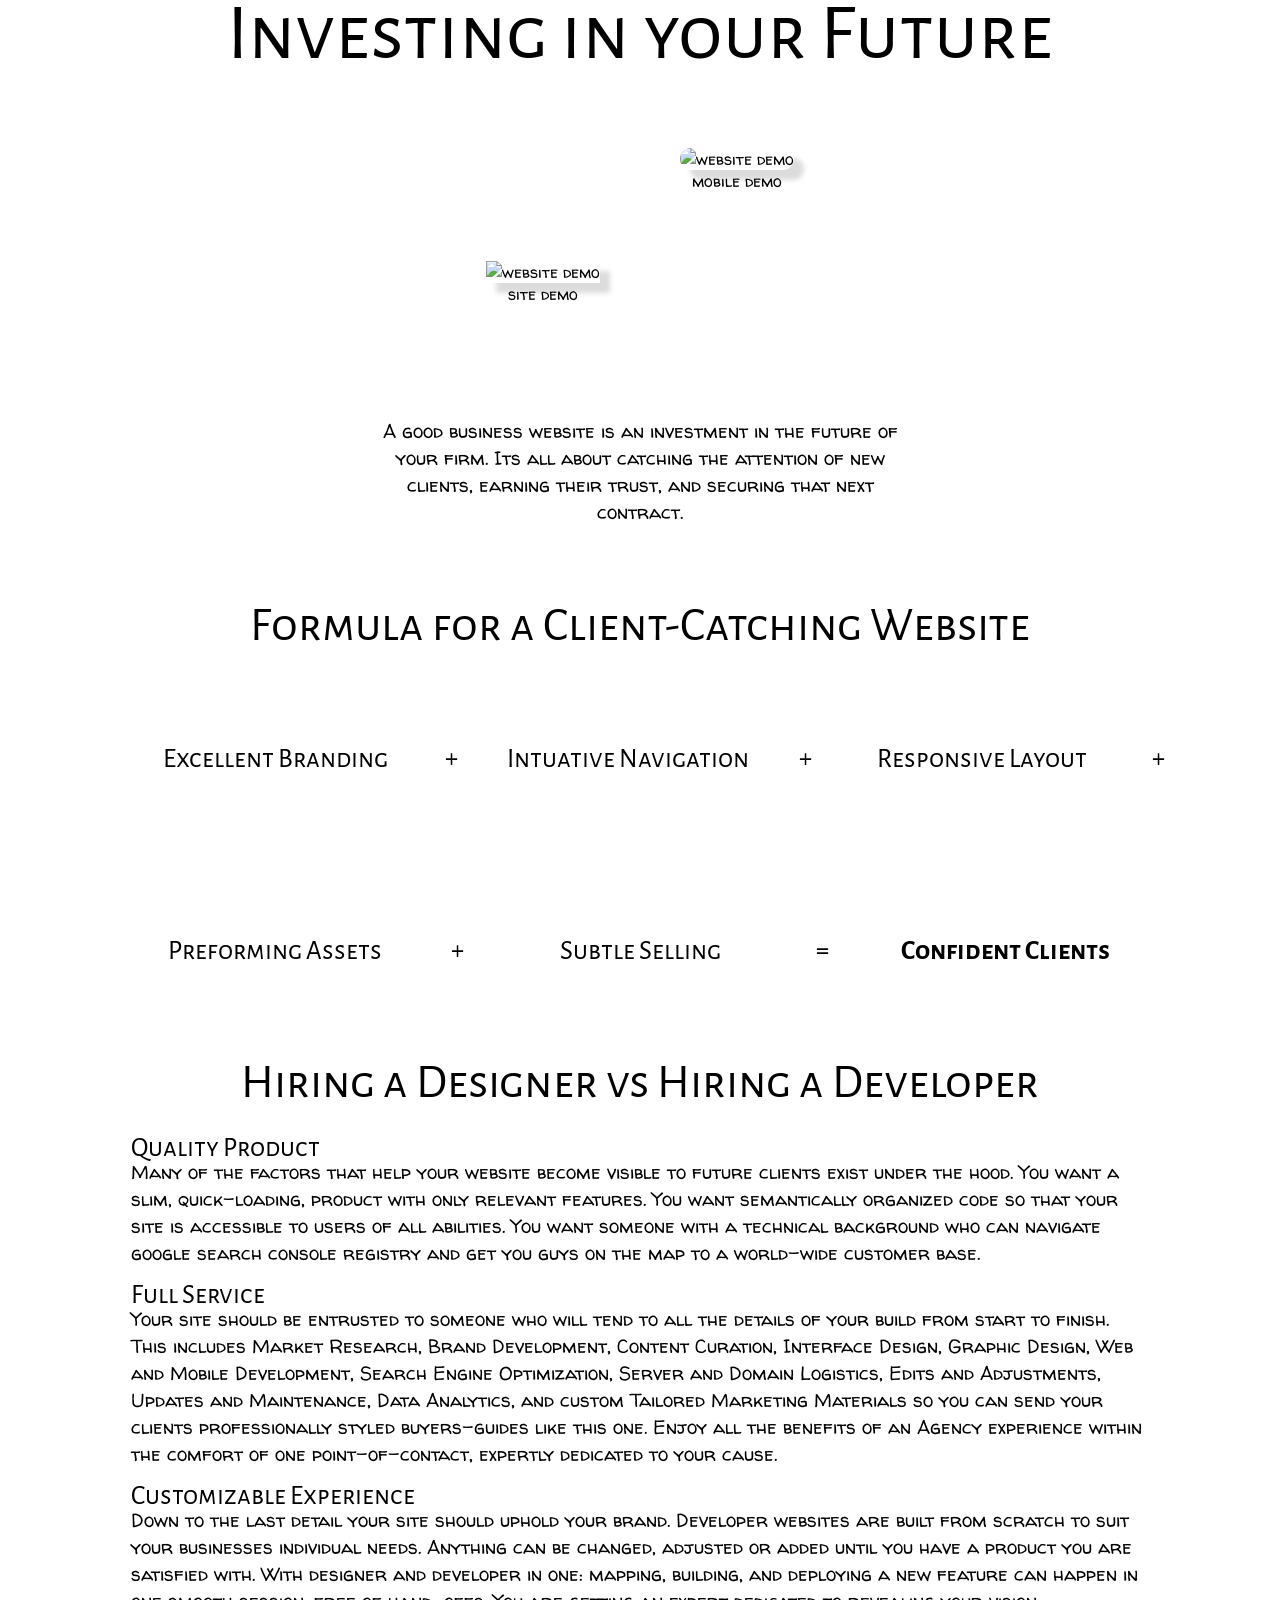
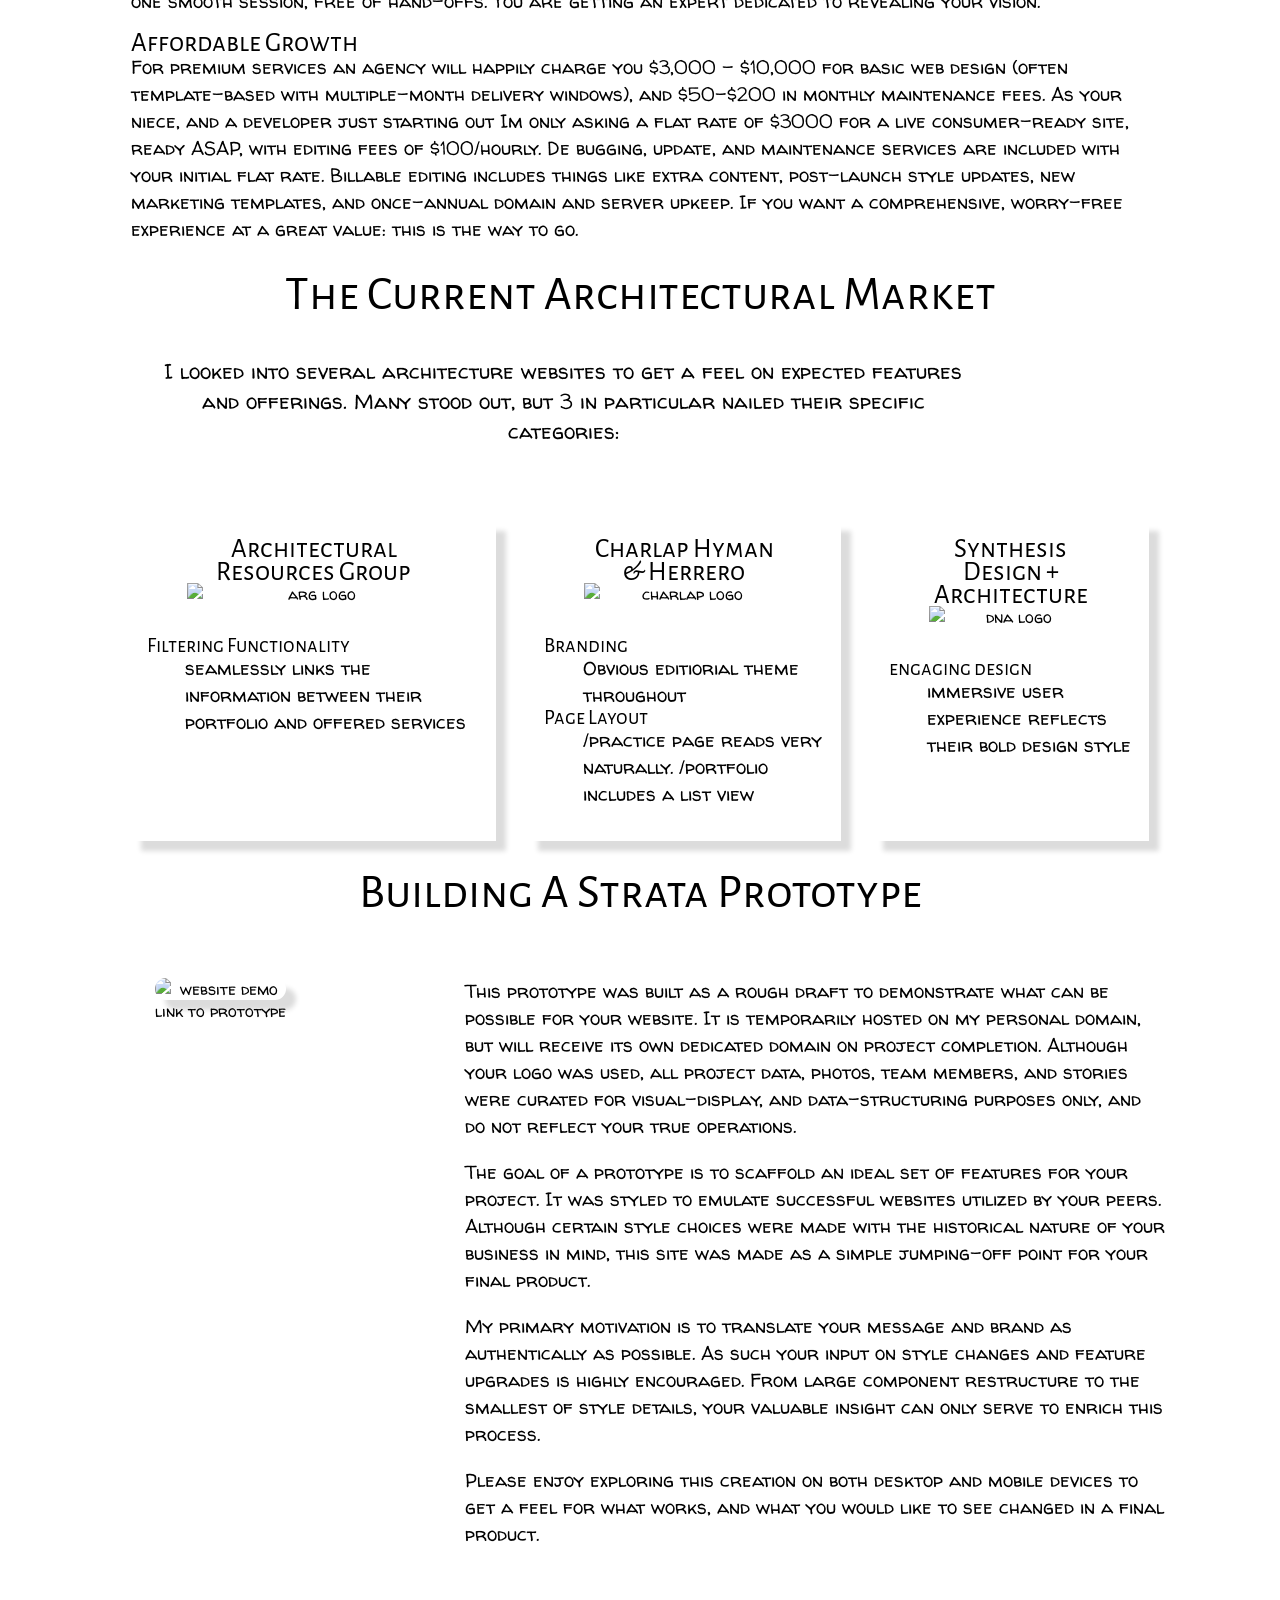
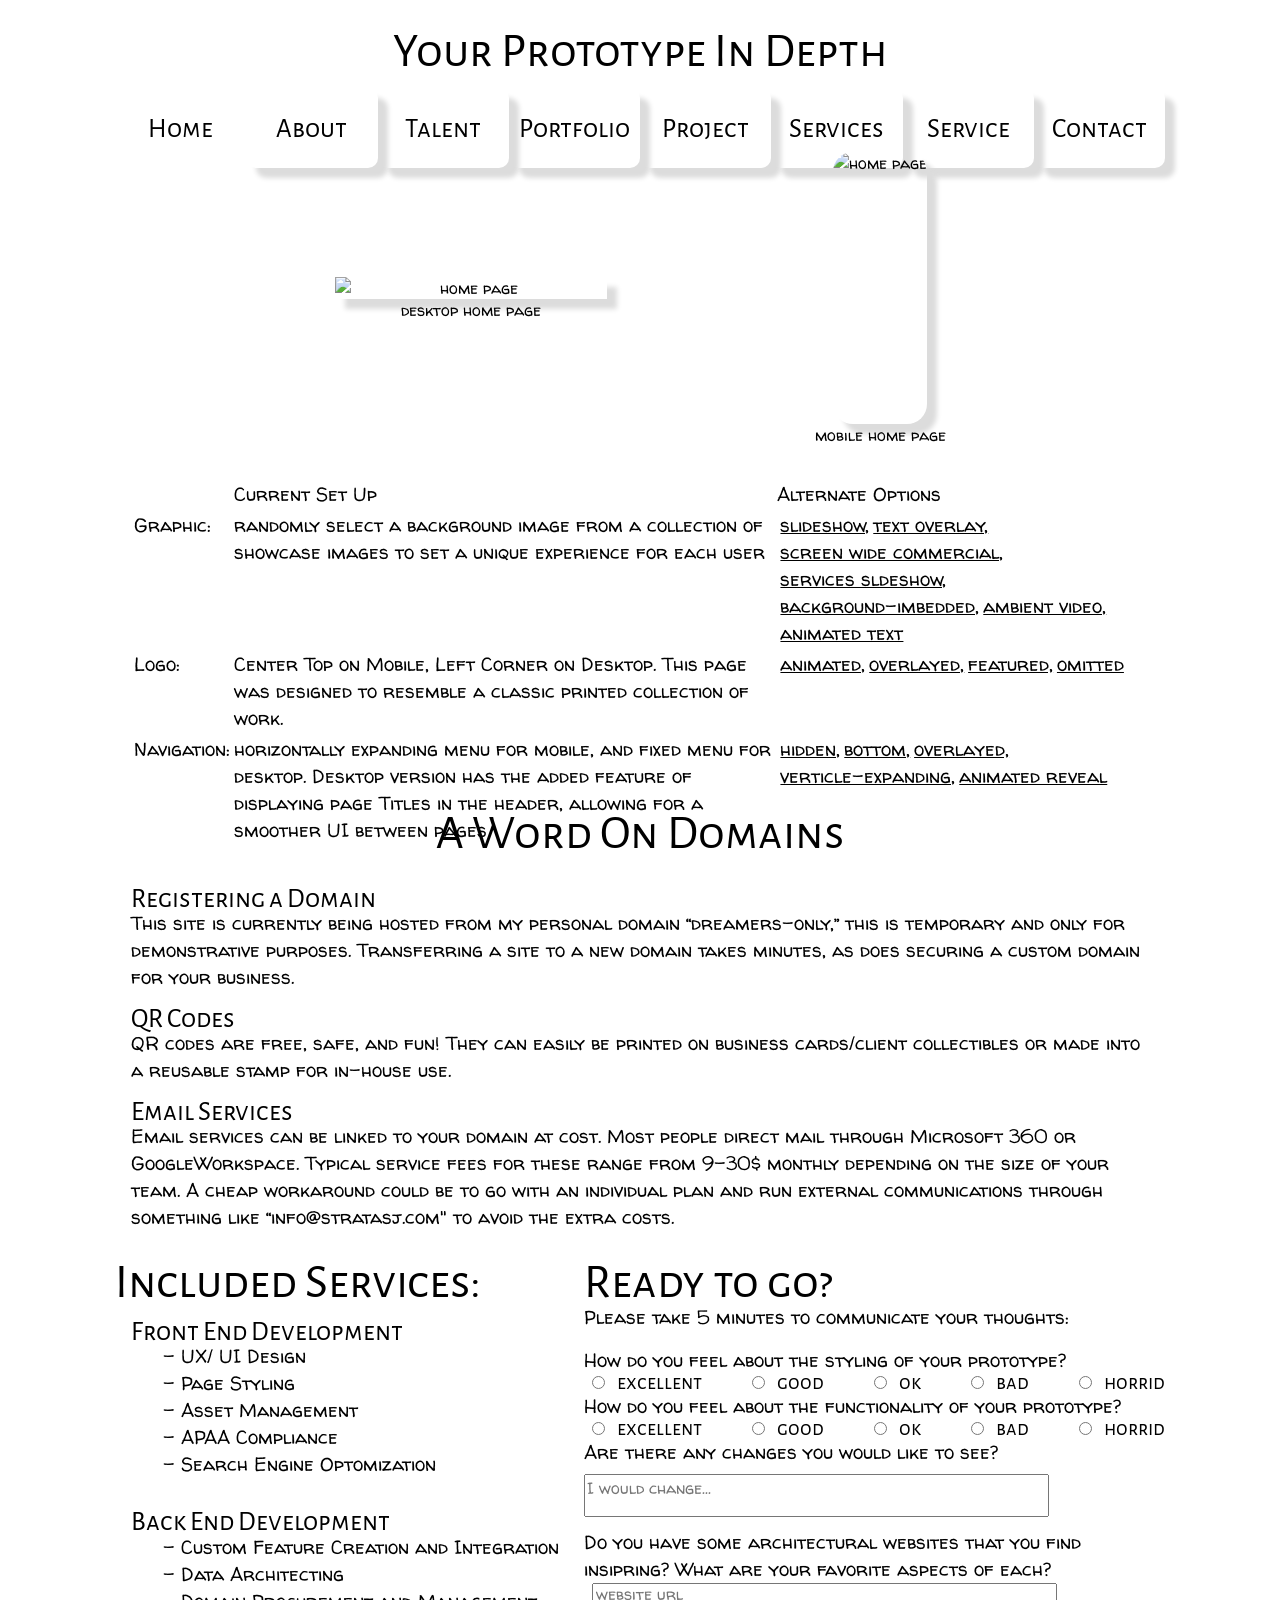
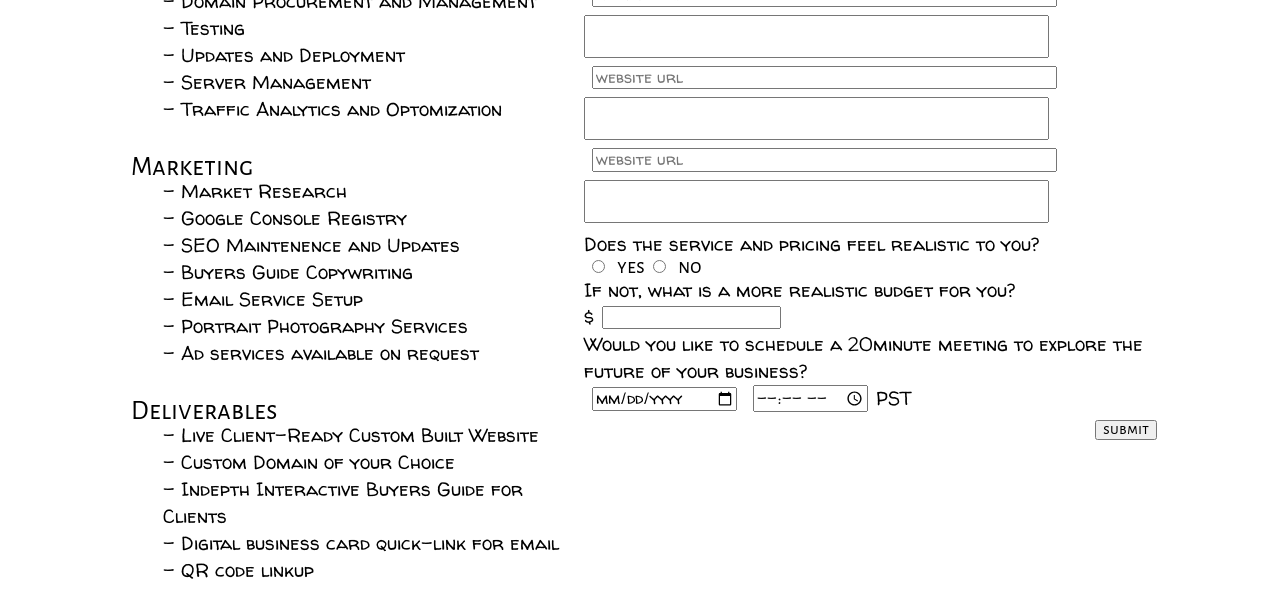
==== index.html @ 2813c0c7 "change email.html to index.html" ====
<!DOCTYPE html>
<html lang="en">
<head>
    <meta charset="UTF-8">
    <meta name="viewport" content="width=device-width, initial-scale=1.0">
    <title>Document</title>
    <link rel="preconnect" href="https://fonts.googleapis.com">
    <link rel="preconnect" href="https://fonts.gstatic.com" crossorigin>
    <link href="https://fonts.googleapis.com/css2?family=Alegreya+Sans+SC&family=Walter+Turncoat&display=swap" rel="stylesheet">
    <link rel="stylesheet" href="style.css">
    <script
        type="text/javascript"
        src="https://cdn.jsdelivr.net/npm/@emailjs/browser@4/dist/email.min.js">
    </script>
    <script src="./script.js" defer></script>
</head>
<body>
    <article class="center">
        <h1>Investing in your Future</h1>
        <div class="banner center">
            <div class="side">
                <a target="_blank" id="desk-demo" href="https://dreamers-only.com/">
                    <figure>
                        <img class="demo shadow center" src="https://imagehostclub.s3.us-west-1.amazonaws.com/demo.gif" alt="website demo">
                        <figcaption>site demo</figcaption>
                    </figure>
                </a>
                <a target="_blank" id="mobile-demo" href="https://dreamers-only.com">
                    <figure>
                        <img class="shadow center mobile" src="https://imagehostclub.s3.us-west-1.amazonaws.com/mobile_demo.gif" alt="website demo">
                        <figcaption>mobile demo</figcaption>
                    </figure>
                </a>
            </div>
            <p>A good business website is an investment in the future of your firm. Its all about catching the attention of new clients, earning their trust, and securing that next contract.</p>
        </div>
    </article>
    <article class="center">
        <h2>Formula for a Client-Catching Website</h2>
        <div class="formula">
            <figure id="branding" onmouseenter="reveal('branding')" class="center variable" onmouseleave="hide('branding')">
                <h3 >Excellent Branding</h3>
                <p class="reveal">
                    Details matter! Successful websites tell people who you are, and what you can do for them with efficiency and style.
                </p>
            </figure>
            <h3>+</h3>
            <figure id="navigation" onmouseenter="reveal('navigation')" class="center variable" onmouseleave="hide('navigation')">
                <h3 >Intuative Navigation</h3>
                <p class="reveal">
                    Great pages mean nothing if they are hard to find. Website navigation should be easy to find, easy to use, and easy on the eyes.            
                </p>
            </figure>
            <h3>+</h3>
            <figure id="layout" onmouseenter="reveal('layout')" class="center variable" onmouseleave="hide('layout')">
                <h3 >Responsive Layout</h3>
                <p class="reveal">
                    Your website should look great from a variety of access points so that you can reach a wider variety of clients.
                </p>
            </figure>
            <h3>+</h3>
            <figure id="performance" onmouseenter="reveal('performance')" class="center variable" onmouseleave="hide('performance')">
                <h3 >Preforming Assets</h3>
                <p class="reveal">
                    A smooth user experience requires pages that load quickly, leading to a dependable impression of your business.
                </p>
            </figure>
            <h3>+</h3>
            <figure id="action" onmouseenter="reveal('action')" class="center variable" onmouseleave="hide('action')">
                <h3 >Subtle Selling</h3>
                <p class="reveal">
                    Make the user comfortable while inching them toward checkout. Everything should lead back to what you are selling, with the path to sale crystal clear.
                </p>
            </figure>
            <h3>=</h3>
            <figure id="trust" onmouseenter="reveal('trust')" class="center variable" onmouseleave="hide('trust')">
                <h3><strong>Confident Clients</strong></h3>
                <p class="reveal">
                    When you have thier trust, you have their sale. A strong, memorable site will put you ahead of the competition every time.
                </p>
            </figure>
        </div>
    </article>
    <article class="center">
        <h2>Hiring a Designer vs Hiring a Developer</h2>
        <div>
            <section>
                <h3 class="title">Quality Product</h3>
                <p> Many of the factors that help your website become visible to future clients exist under the hood. You want a slim, quick-loading, product with only relevant features. You want semantically organized code so that your site is accessible to users of all abilities. You want someone with a technical background who can navigate google search console registry and get you guys on the map to a world-wide customer base.</p>
            </section>
            <section>
                <h3>Full Service</h3>
                <p>Your site should be entrusted to someone who will tend to all the details of your build from start to finish. This includes Market Research, Brand Development, Content Curation, Interface Design, Graphic Design, Web and Mobile Development, Search Engine Optimization, Server and Domain Logistics, Edits and Adjustments, Updates and Maintenance, Data Analytics, and custom Tailored Marketing Materials so you can send your clients professionally styled buyers-guides like this one. Enjoy all the benefits of an Agency experience within the comfort of one point-of-contact, expertly dedicated to your cause. </p>
            </section>
            <section>
                <h3>Customizable Experience</h3>
                <p>Down to the last detail your site should uphold your brand. Developer websites are built from scratch to suit your businesses individual needs. Anything can be changed, adjusted or added until you have a product you are satisfied with. With designer and developer in one: mapping, building, and deploying a new feature can happen in one smooth session, free of hand-offs. You are getting an expert dedicated to revealing your vision.</p>
            </section>
            <section>
                <h3>Affordable Growth</h3>
                <p>For premium services an agency will happily charge you $3,000 - $10,000 for basic web design (often template-based with multiple-month delivery windows), and $50-$200 in monthly maintenance fees. As your niece, and a developer just starting out Im only asking a flat rate of $3000 for a live consumer-ready site, ready ASAP, with editing fees of $100/hourly. De bugging, update, and maintenance services are included with your initial flat rate. Billable editing includes things like extra content, post-launch style updates, new marketing templates, and once-annual domain and server upkeep. If you want a comprehensive, worry-free experience at a great value: this is the way to go.</p>
            </section>
        </div>
    </article>
    <article class="center">
        <h2>The Current Architectural Market</h2>
        <p class="slogan">I looked into several architecture websites to get a feel on expected features and offerings. Many stood out, but 3 in particular nailed their specific categories:</p>
        <div class="external">
            <a target="_blank" href="https://www.argcreate.com/portfolio/ ">
                <section class="shadow x">
                    <figure>
                        <figcaption>
                            <h3>Architectural Resources Group</h3>
                        </figcaption>
                        <img class="center" src="https://imagehostclub.s3.us-west-1.amazonaws.com/arg_logo.png" alt="arg logo">
                    </figure>
                    <div class="info">
                        <h4>Filtering Functionality</h4>
                        <p>seamlessly links the information between their portfolio and offered services</p>
                    </div>
                </section>
            </a>
            <a target="_blank" href="https://www.ch-herrero.com/practice ">
                <section class="shadow x">
                        <figure>
                            <figcaption><h3>Charlap Hyman & Herrero</h3></figcaption>
                            <img class="center" src="https://imagehostclub.s3.us-west-1.amazonaws.com/charlap_logo.png" alt="charlap logo">
                        </figure>
                    <div class="info">
                        <h4>Branding</h4>
                        <p>Obvious editiorial theme throughout</p>
                        <h4>Page Layout</h4>
                        <p>/practice page reads very naturally. /portfolio includes a list view </p>
                    </div>
                </section>
            </a>
            <a target="_blank" href="https://www.synthesis-dna.com/">
                <section class="shadow x">
                        <figure>
                            <figcaption><h3>Synthesis Design + Architecture</h3></figcaption>
                            <img class="center" src="https://imagehostclub.s3.us-west-1.amazonaws.com/dna_logo.png" alt="dna logo">
                        </figure>
                    <div class="info">
                        <h4>engaging design</h4>
                        <p>immersive user experience reflects their bold design style</p>
                    </div>
                </section>
            </a>
        </div>
    </article>
    <article class="center">
        <h2>Building A Strata Prototype</h2>
        <div class="share">
            <a target="_blank" href="https://dreamers-only.com">
                <figure>
                    <img class="shadow" id="proto" src="https://imagehostclub.s3.us-west-1.amazonaws.com/iphone_demo.png" alt="website demo">
                    <figcaption>link to prototype</figcaption>
                </figure>
            </a>
            <div>
                <p>
                    This prototype was built as a rough draft to demonstrate what can be possible for your website. It is temporarily hosted on my personal domain, but will receive its own dedicated domain on project completion. Although your logo was used, all project data, photos, team members, and stories were curated for visual-display, and data-structuring purposes only, and do not reflect your true operations. 
                </p>
                <p>
                    The goal of a prototype is to scaffold an ideal set of features for your project. It was styled to emulate successful websites utilized by your peers. Although certain style choices were made with the historical nature of your business in mind, this site was made as a simple jumping-off point for your final product.</p>
                <p>
                    My primary motivation is to translate your message and brand as authentically as possible. As such your input on style changes and feature upgrades is highly encouraged. From large component restructure to the smallest of style details, your valuable insight can only serve to enrich this process. </p>
                <p>
                    Please enjoy exploring this creation on both desktop and mobile devices to get a feel for what works, and what you would like to see changed in a final product.
                </p>
            </div>
        </div>
    </article>
    <article class="center">
        <h2>Your Prototype In Depth</h2>
        <div class="peers">
            <div id="title-home" class="titles" onclick="switchTo('home')">
                <h3>Home</h3>
            </div>
            <div id="title-about" class="titles shadow" onclick="switchTo('about')">
                <h3>About</h3>
            </div>
            <div id="title-talent" class="titles shadow" onclick="switchTo('talent')">
                <h3>Talent</h3>
            </div>
            <div id="title-portfolio" class="titles shadow" onclick="switchTo('portfolio')">
                <h3>Portfolio</h3>
            </div>
            <div id="title-project" class="titles shadow" onclick="switchTo('project')">
                <h3>Project</h3>
            </div>
            <div id="title-services" class="titles shadow" onclick="switchTo('services')">
                <h3>Services</h3>
            </div>
            <div id="title-service" class="titles shadow" onclick="switchTo('service')">
                <h3>Service</h3>
            </div>
            <div id="title-contact" class="titles shadow" onclick="switchTo('contact')">
                <h3>Contact</h3>
            </div>
       </div>
        <div class="display">
            <section id="home">
                <div class="feature">
                    <a target="_blank" href="https://dreamers-only.com/">
                        <figure>
                            <img class="desk shadow" src="https://imagehostclub.s3.us-west-1.amazonaws.com/home.png" alt="home page">
                            <figcaption>desktop home page</figcaption>
                        </figure>
                    </a>
                    <a class="clear" target="_blank" href="https://dreamers-only.com/">
                        <figure>
                            <img class="mobile shadow" src="https://imagehostclub.s3.us-west-1.amazonaws.com/mobile_home.png" alt="home page">
                            <figcaption>mobile home page</figcaption>
                        </figure>
                    </a>
                </div>
                <table class="clear">
                    <thead>
                        <td></td>
                        <td>Current Set Up</td>
                        <td>Alternate Options</td>
                    </thead>
                    <tr>
                        <td>Graphic:</td>
                        <td>randomly select a background image from a collection of showcase images to set a unique experience for each user</td>
                        <td class="options">                            
                            <a target="_blank" href="https://fe-arch.com/"><p>slideshow,</p></a>
                            <a target="_blank" href="https://www.montanumo.com/"><p>text overlay,</p></a>
                            <a target="_blank" href="https://www.morphosis.com/"><p>screen wide commercial,</p></a>
                            <a target="_blank" href="https://www.rios.com/"><p>services sldeshow,</p></a>
                            <a target="_blank" href="https://yazdanistudio.com/"><p>background-imbedded, </p></a>
                            <a target="_blank" href="https://www.assembledge.com/"><p>ambient video,</p></a>
                            <a target="_blank" href="http://www.scalescape.com/"><p>animated text</p></a></td>
                    </tr>
                    <tr>
                        <td>Logo:</td>
                        <td>Center Top on Mobile, Left Corner on Desktop. This page was designed to resemble a classic printed collection of work.</td>
                        <td class="options">
                            <a target="_blank" href="https://www.synthesis-dna.com/"><p>animated,</p></a>
                            <a target="_blank" href="https://www.standardarchitecture.com/#homepage-slideshow"><p>overlayed,</p></a>
                            <a target="_blank" href="https://coarchitects.com/"><p>featured,</p></a>
                            <a target="_blank" href="https://kevindalyarchitects.com/"><p>omitted</p></a>
                        </td>
                    </tr>
                    <tr>
                        <td>Navigation:</td>
                        <td>horizontally expanding menu for mobile, and fixed menu for desktop. Desktop version has the added feature of displaying page Titles in the header, allowing for a smoother UI between pages </td>
                        <td class="options">
                            <a target="_blank" href="https://www.morphosis.com/">hidden,</a>
                            <a target="_blank" href="https://kevindalyarchitects.com/">bottom,</a>
                            <a target="_blank" href="https://coarchitects.com/">overlayed,</a>
                            <a target="_blank" href="https://www.rios.com/">verticle-expanding,</a>
                            <a target="_blank" href="https://www.kovac.studio/">animated reveal</a>
                        </td>
                    </tr>
                </table>
                <div class="phone">
                    <h4>Current Graphic:</h4>
                    <p>randomly select a background image from a collection of showcase images to set a unique experience for each user</p>
                    <h4>Graphic Options</h4>
                    <div class="options">
                        <a target="_blank" href="https://fe-arch.com/"><p>slideshow,</p></a>
                        <a target="_blank" href="https://www.montanumo.com/"><p>text overlay,</p></a>
                        <a target="_blank" href="https://www.morphosis.com/"><p>screen wide commercial,</p></a>
                        <a target="_blank" href="https://www.rios.com/"><p>services sldeshow,</p></a>
                        <a target="_blank" href="https://yazdanistudio.com/"><p>background-imbedded, </p></a>
                        <a target="_blank" href="https://www.assembledge.com/"><p>ambient video,</p></a>
                        <a target="_blank" href="http://www.scalescape.com/"><p>animated text</p></a></td>
                    </div>
                    </p>
                    <h4>Current Logo:</h4>
                    <p>Center Top on Mobile, Left Corner on Desktop. This page was designed to resemble a classic printed collection of work.</p>
                    <h4>Logo Options:</h4>
                    <div class="options">
                        <a target="_blank" href="https://www.synthesis-dna.com/"><p>animated,</p></a>
                        <a target="_blank" href="https://www.standardarchitecture.com/#homepage-slideshow"><p>overlayed,</p></a>
                        <a target="_blank" href="https://coarchitects.com/"><p>featured,</p></a>
                        <a target="_blank" href="https://kevindalyarchitects.com/"><p>omitted</p></a>
                    </div>
                    <h4>Current Navigation:</h4>
                    <p>horizontally expanding menu for mobile, and fixed menu for desktop. Desktop version has the added feature of displaying page Titles in the header, allowing for a smoother UI between pages </p>
                    <h4>Navagation Options:</h4>
                    <div class="options">
                        <a target="_blank" href="https://www.morphosis.com/">hidden,</a>
                        <a target="_blank" href="https://kevindalyarchitects.com/">bottom,</a>
                        <a target="_blank" href="https://coarchitects.com/">overlayed,</a>
                        <a target="_blank" href="https://www.rios.com/">verticle-expanding,</a>
                        <a target="_blank" href="https://www.kovac.studio/">animated reveal</a>
                    </div>
                </div>
            </section>
            <section id="about" class="reveal">
                <div class="feature">
                    <a target="_blank" href="https://dreamers-only.com/about">
                        <figure>
                            <img class="desk shadow" src="https://imagehostclub.s3.us-west-1.amazonaws.com/about.png" alt="about page">
                            <figcaption>desktop about page</figcaption>
                        </figure>
                    </a>
                    <a class="clear" target="_blank" href="https://dreamers-only.com/about">
                        <figure>
                            <img class="mobile shadow" src="https://imagehostclub.s3.us-west-1.amazonaws.com/mobile_about.png" alt="about page">
                            <figcaption>mobile about page</figcaption>
                        </figure>
                    </a>
                </div>
                <table class="clear">
                    <thead>
                        <td></td>
                        <td>Current Set Up</td>
                        <td>Alternate Options</td>
                    </thead>
                    <tr>
                        <td>Layout:</td>
                        <td>desktop features editorial style articles with pictures, mobile features a selection of topics for display</td>
                        <td class="options">                            
                            <a target="_blank" href="https://www.woodsdangaran.com/about">press section,</a>
                            <a target="_blank" href="https://kevindalyarchitects.com/about/">newsletter sign-up,</a>
                            <a target="_blank" href="https://coarchitects.com/practice/co-dna/">expanding features,</a>
                            <a target="_blank" href="https://www.rios.com/about/">values section,</a>
                            <a target="_blank" href="https://coarchitects.com/practice/co-dna/">design principles-graphic grid view,</a>
                            <a target="_blank" href="https://www.kovac.studio/studio/">add a commercial,</a>
                            <a target="_blank" href="https://www.steinberghart.com/design/approach/">approach section,</a>
                            <a target="_blank" href="https://www.standardarchitecture.com/about#intro">awards section,</a>
                            <a target="_blank" href="https://www.assembledge.com/careers/">careers page</a>
                        </td>
                    </tr>
                    <tr>
                        <td>Team Directory:</td>
                        <td>a simple list of team member “previews” that link to their individual pages</td>
                        <td class="options">
                            <a target="_blank" href="https://kevindalyarchitects.com/about/">stylized pictures,</a>
                            <a target="_blank" href="https://www.standardarchitecture.com/about#intro">text only,</a>
                            <a target="_blank" href="https://davidhertzfaia.com/about">rounded buttons</a>
                        </td>
                    </tr>
                    <tr>
                        <td>Services:</td>
                        <td>simple list linking to individual services</td>
                        <td class="options">
                            <a target="_blank" href="https://www.standardarchitecture.com/about#intro">prominently featured</a>
                        </td>
                    </tr>
                </table>
                <div class="phone">
                    <h4>Current Layout:</h4>
                    <p>desktop features editorial style articles with pictures, mobile features a selection of topics for display</p>
                    <h4>Layout Options:</h4>
                    <div class="options">                            
                        <a target="_blank" href="https://www.woodsdangaran.com/about">press section,</a>
                        <a target="_blank" href="https://kevindalyarchitects.com/about/">newsletter sign-up,</a>
                        <a target="_blank" href="https://coarchitects.com/practice/co-dna/">expanding features,</a>
                        <a target="_blank" href="https://www.rios.com/about/">values section,</a>
                        <a target="_blank" href="https://coarchitects.com/practice/co-dna/">design principles-graphic grid view,</a>
                        <a target="_blank" href="https://www.kovac.studio/studio/">add a commercial,</a>
                        <a target="_blank" href="https://www.steinberghart.com/design/approach/">approach section,</a>
                        <a target="_blank" href="https://www.standardarchitecture.com/about#intro">awards section,</a>
                        <a target="_blank" href="https://www.assembledge.com/careers/">careers page</a>
                    </div>
                    <h4>Current Team Directory:</h4>
                    <p>a simple list of team member “previews” that link to their individual pages</p>
                    <h4>Team Directory Options:</h4>
                    <div class="options">
                        <a target="_blank" href="https://kevindalyarchitects.com/about/">stylized pictures,</a>
                        <a target="_blank" href="https://www.standardarchitecture.com/about#intro">text only,</a>
                        <a target="_blank" href="https://davidhertzfaia.com/about">rounded buttons</a>
                    </div>
                    <h4>Current Services:</h4>
                    <p>simple list linking to individual services</p>
                    <h4>Services Options:</h4>
                    <div class="options">
                        <a target="_blank" href="https://www.standardarchitecture.com/about#intro">prominently featured</a>
                    </div>
                </div>
            </section>
            <section id="talent" class="reveal">
                <div class="feature">
                    <a target="_blank" href="https://dreamers-only.com/about/dana_alFarsi">
                        <figure>
                            <img class="desk shadow" src="https://imagehostclub.s3.us-west-1.amazonaws.com/person.png" alt="talent page">
                            <figcaption>desktop talent page</figcaption>
                        </figure>
                    </a>
                    <a class="clear" target="_blank" href="https://dreamers-only.com/about/isaac_ramos">
                        <figure>
                            <img class="mobile shadow" src="https://imagehostclub.s3.us-west-1.amazonaws.com/mobile_person.png" alt="talent page">
                            <figcaption>mobile talent page</figcaption>
                        </figure>
                    </a>
                </div>
                <table class="clear">
                    <thead>
                        <td></td>
                        <td>Current Set Up</td>
                        <td>Alternate Options</td>
                    </thead>
                    <tr>
                        <td>Layout:</td>
                        <td>individual articles including: picture, summary, links, skills, and projects</td>
                        <td class="options">                            
                            <a target="_blank" href="https://www.standardarchitecture.com/about#intro">picture-free articles,</a>
                            <a target="_blank" href="https://www.assembledge.com/people/">pop-up overlay articles,</a>
                            <a target="_blank" href="https://www.tighearchitecture.com/about-us">email hyperlink,</a>
                            <a target="_blank" href="https://a-n-x.com/team/kim/">modular styile profile,</a>
                            <a target="_blank" href="https://www.kovac.studio/practice/people/view/michael-kovac/">personality pictures</a>
                        </td>
                    </tr>
                </table>
                <div class="phone">
                    <h4>Current Layout:</h4>
                    <p>individual articles including: picture, summary, links, skills, and projects</p>
                    <h4>Layout Options:</h4>
                    <div class="options">                            
                        <a target="_blank" href="https://www.standardarchitecture.com/about#intro">picture-free articles,</a>
                        <a target="_blank" href="https://www.assembledge.com/people/">pop-up overlay articles,</a>
                        <a target="_blank" href="https://www.tighearchitecture.com/about-us">email hyperlink,</a>
                        <a target="_blank" href="https://a-n-x.com/team/kim/">modular styile profile,</a>
                        <a target="_blank" href="https://www.kovac.studio/practice/people/view/michael-kovac/">personality pictures</a>
                    </div>
                </div>
            </section>
            <section id="portfolio" class="reveal">
                <div class="feature">
                    <a target="_blank" href="https://dreamers-only.com/">
                        <figure>
                            <img class="desk shadow" src="https://imagehostclub.s3.us-west-1.amazonaws.com/portfolio.png" alt="portfolio page">
                            <figcaption>desktop portfolio page</figcaption>
                        </figure>
                    </a>
                    <a class="clear" target="_blank" href="https://dreamers-only.com/">
                        <figure>
                            <img class="mobile shadow" src="https://imagehostclub.s3.us-west-1.amazonaws.com/mobile_portfolio.png" alt="portfolio page">
                            <figcaption>mobile portfolio page</figcaption>
                        </figure>
                    </a>
                </div>
                <table class="clear">
                    <thead>
                        <td></td>
                        <td>Current Set Up</td>
                        <td>Alternate Options</td>
                    </thead>
                    <tr>
                        <td>Layout:</td>
                        <td>a simple grid with black and white filtered photos and hover activated overlay titles</td>
                        <td class="options">                            
                            <a target="_blank" href="https://davidhertzfaia.com/woolsey-fire-rebuild-malibu">work in progress section,</a>
                            <a target="_blank" href="https://www.tighearchitecture.com/our-work">catagory filter,</a>
                            <a target="_blank" href="https://a-n-x.com/work/">dynamic preview sizes,</a>
                            <a target="_blank" href="https://www.kovac.studio/architecture/">mixed media immersive display,</a>
                            <a target="_blank" href="https://www.assembledge.com/projects/">list view option,</a>
                            <a target="_blank" href="https://www.standardarchitecture.com/work/?category=Homes">cover photo + mid level catagory filter,</a>
                            <a target="_blank" href="https://www.rios.com/work/#filter=.landscape-architecture.all-markets">category summary inclusion,</a>
                            <a target="_blank" href="https://www.steinberghart.com/design/projects/">category tags,</a>
                            <a target="_blank" href="https://coarchitects.com/projects/medical-health-sciences-education/">animated reveal,</a>
                            <a target="_blank" href="https://asap.pro/">editorial layout,</a>
                            <a target="_blank" href="https://kevindalyarchitects.com/projects/">hover highlight,</a>
                            <a target="_blank" href="https://freelandbuck.com/">slider-style tile display,</a>
                            <a target="_blank" href="https://www.morphosis.com/architecture/type?q=research%20%26%20laboratory">filter through navigation</a>
                        </td>
                    </tr>
                </table>
                <div class="phone">
                    <h4>Current Layout:</h4>
                    <p>a simple grid with black and white filtered photos and hover activated overlay titles</p>
                    <h4>Layout Options:</h4>
                    <div class="options">                            
                        <a target="_blank" href="https://davidhertzfaia.com/woolsey-fire-rebuild-malibu">work in progress section,</a>
                        <a target="_blank" href="https://www.tighearchitecture.com/our-work">catagory filter,</a>
                        <a target="_blank" href="https://a-n-x.com/work/">dynamic preview sizes,</a>
                        <a target="_blank" href="https://www.kovac.studio/architecture/">mixed media immersive display,</a>
                        <a target="_blank" href="https://www.assembledge.com/projects/">list view option,</a>
                        <a target="_blank" href="https://www.standardarchitecture.com/work/?category=Homes">cover photo + mid level catagory filter,</a>
                        <a target="_blank" href="https://www.rios.com/work/#filter=.landscape-architecture.all-markets">category summary inclusion,</a>
                        <a target="_blank" href="https://www.steinberghart.com/design/projects/">category tags,</a>
                        <a target="_blank" href="https://coarchitects.com/projects/medical-health-sciences-education/">animated reveal,</a>
                        <a target="_blank" href="https://asap.pro/">editorial layout,</a>
                        <a target="_blank" href="https://kevindalyarchitects.com/projects/">hover highlight,</a>
                        <a target="_blank" href="https://freelandbuck.com/">slider-style tile display,</a>
                        <a target="_blank" href="https://www.morphosis.com/architecture/type?q=research%20%26%20laboratory">filter through navigation</a>
                    </div>
                </div>
            </section>
            <section id="project" class="reveal">
                <div class="feature">
                    <a target="_blank" href="https://dreamers-only.com/portfolio/winchester">
                        <figure>
                            <img class="desk shadow" src="https://imagehostclub.s3.us-west-1.amazonaws.com/project.png" alt="project page">
                            <figcaption>desktop project page</figcaption>
                        </figure>
                    </a>
                    <a class="clear" target="_blank" href="https://dreamers-only.com/portfolio/saint_josef_church">
                        <figure>
                            <img class="mobile shadow" src="https://imagehostclub.s3.us-west-1.amazonaws.com/mobile_project.png" alt="project page">
                            <figcaption>mobile project page</figcaption>
                        </figure>
                    </a>
                </div>
                <table class="clear">
                    <thead>
                        <td></td>
                        <td>Current Set Up</td>
                        <td>Alternate Options</td>
                    </thead>
                    <tr>
                        <td>Layout:</td>
                        <td> Short Articles featuring project images followed by project summary, and a simple data table at bottom</td>
                        <td class="options">
                            <a target="_blank" href="https://freelandbuck.com/projects/dimmick-drive-houses">image driven article,</a>
                            <a target="_blank" href="https://asap.pro/green-oaks">commercial showcase,</a>
                            <a target="_blank" href="https://www.rios.com/projects/west-end-mixed-use-district/">editorial style with cover photo,</a>
                            <a target="_blank" href="https://www.synthesis-dna.com/portfolio/hakka-peformance-center-terrace-hotel/">large gallery with scrolling article</a>
                        </td>                           
                    </tr>
                    <tr>
                        <td>Included Data:</td>
                        <td>year of completion, location, services, people on the project</td>
                        <td class="options">
                            <a target="_blank" href="https://kevindalyarchitects.com/projects/details/artist-residency-housing/">catagory and squarefootage,</a>
                            <a target="_blank" href="https://coarchitects.com/projects/medical-health-sciences-education/oregon-health-sciences-university-medical-education-building/">awards,</a>
                            <a target="_blank" href="https://www.standardarchitecture.com/work/carpenters-workshop-gallery-westhollywood">photo credits,</a>
                            <a target="_blank" href="https://www.assembledge.com/projects/oakdell-residence/">outside teams,</a>
                            <a target="_blank" href="https://davidhertzfaia.com/westminster">project press,</a>
                            <a target="_blank" href="https://anonymousarchitects.com/eel's-nest">bedrooms and bathrooms,</a>
                            <a target="_blank" href="https://yazdanistudio.com/portfolio/address-towers-at-harbor-point/">map to project & related project section</a>
                        </td>                           
                    </tr>
                    <tr>
                        <td>Graphics:</td>
                        <td>Scrollable image gallery for multi image projects, static image for single image</td>
                        <td class="options">
                            <a target="_blank" href="https://www.morphosis.com/architecture/299/">catagorized image galleries,</a>
                            <a target="_blank" href="https://www.steinberghart.com/design/projects/san-jose-city-college-career-education-complex/">360 panoramas,</a>
                            <a target="_blank" href="https://www.assembledge.com/projects/oakdell-residence/">screen-wide cover,</a>
                            <a target="_blank" href="https://www.tighearchitecture.com/north-beach-park">boarderless site plan,</a>
                            <a target="_blank" href="https://anonymousarchitects.com/eel's-nest">model pics,</a>
                            <a target="_blank" href="https://www.woodsdangaran.com/project/canyon-retreat">single column image gallery</a>
                        </td>                           
                    </tr>
                </table>
                <div class="phone">
                    <h4>Current Layout:</h4>
                    <p> Short Articles featuring project images followed by project summary, and a simple data table at bottom</p>
                    <h4>Layout Options:</h4>
                    <div class="options">
                        <a target="_blank" href="https://freelandbuck.com/projects/dimmick-drive-houses">image driven article,</a>
                        <a target="_blank" href="https://asap.pro/green-oaks">commercial showcase,</a>
                        <a target="_blank" href="https://www.rios.com/projects/west-end-mixed-use-district/">editorial style with cover photo,</a>
                        <a target="_blank" href="https://www.synthesis-dna.com/portfolio/hakka-peformance-center-terrace-hotel/">large gallery with scrolling article</a>
                    </div>
                    <h4>Current Included Data:</h4>
                    <p>year of completion, location, services, people on the project</p>
                    <h4>Included Data Options:</h4>
                    <div class="options">
                        <a target="_blank" href="https://kevindalyarchitects.com/projects/details/artist-residency-housing/">catagory and squarefootage,</a>
                        <a target="_blank" href="https://coarchitects.com/projects/medical-health-sciences-education/oregon-health-sciences-university-medical-education-building/">awards,</a>
                        <a target="_blank" href="https://www.standardarchitecture.com/work/carpenters-workshop-gallery-westhollywood">photo credits,</a>
                        <a target="_blank" href="https://www.assembledge.com/projects/oakdell-residence/">outside teams,</a>
                        <a target="_blank" href="https://davidhertzfaia.com/westminster">project press,</a>
                        <a target="_blank" href="https://anonymousarchitects.com/eel's-nest">bedrooms and bathrooms,</a>
                        <a target="_blank" href="https://yazdanistudio.com/portfolio/address-towers-at-harbor-point/">map to project & related project section</a>
                    </div>  
                    <h4>Current Graphics:</h4>
                    <p>Scrollable image gallery for multi image projects, static image for single image</p>
                    <h4>Graphics Options:</h4>
                    <div class="options">
                        <a target="_blank" href="https://www.morphosis.com/architecture/299/">catagorized image galleries,</a>
                        <a target="_blank" href="https://www.steinberghart.com/design/projects/san-jose-city-college-career-education-complex/">360 panoramas,</a>
                        <a target="_blank" href="https://www.assembledge.com/projects/oakdell-residence/">screen-wide cover,</a>
                        <a target="_blank" href="https://www.tighearchitecture.com/north-beach-park">boarderless site plan,</a>
                        <a target="_blank" href="https://anonymousarchitects.com/eel's-nest">model pics,</a>
                        <a target="_blank" href="https://www.woodsdangaran.com/project/canyon-retreat">single column image gallery</a>
                    </div>  
                </div>
            </section>
            <section id="services" class="reveal">
                <div class="feature">
                    <a target="_blank" href="https://dreamers-only.com/services">
                        <figure>
                            <img class="desk shadow" src="https://imagehostclub.s3.us-west-1.amazonaws.com/services.png" alt="services page">
                            <figcaption>desktop services page</figcaption>
                        </figure>
                    </a>
                    <a class="clear" target="_blank" href="https://dreamers-only.com/services">
                        <figure>
                            <img class="mobile shadow" src="https://imagehostclub.s3.us-west-1.amazonaws.com/mobile_services.png" alt="services page">
                            <figcaption>mobile services page</figcaption>
                        </figure>
                    </a>
                </div>
                <table class="clear">
                    <thead>
                        <td></td>
                        <td>Current Set Up</td>
                        <td>Alternate Options</td>
                    </thead>
                    <tr>
                        <td>Layout:</td>
                        <td>a simple list of services on mobile, included short descriptions on desktop</td>
                        <td class="options">                            
                            <a target="_blank" href="https://www.rios.com/mixed-use-districts/"><p>individual articles listed in the navigation,</p></a>
                            <a target="_blank" href="https://www.steinberghart.com/design/expertise/">pictured grid,</a>
                            <a target="_blank" href="https://coarchitects.com/practice/technology/"> horizontal graphic-focused list</a>
                        </td>
                    </tr>
                </table>
                <div class="phone">
                    <h4>Current Layout:</h4>
                    <p>a simple list of services on mobile, included short descriptions on desktop</p>
                    <h4>Layout Options:</h4>
                    <div class="options">                            
                        <a target="_blank" href="https://www.rios.com/mixed-use-districts/"><p>individual articles listed in the navigation,</p></a>
                        <a target="_blank" href="https://www.steinberghart.com/design/expertise/">pictured grid,</a>
                        <a target="_blank" href="https://coarchitects.com/practice/technology/"> horizontal graphic-focused list</a>
                    </div>
                </div>
            </section>
            <section id="service" class="reveal">
                <div class="feature">
                    <a target="_blank" href="https://dreamers-only.com/services/exterior_renovation">
                        <figure>
                            <img class="desk shadow" src="https://imagehostclub.s3.us-west-1.amazonaws.com/service.png" alt="service page">
                            <figcaption>desktop service page</figcaption>
                        </figure>
                    </a>
                    <a class="clear" target="_blank" href="https://dreamers-only.com/services/gfci_switch_replacement">
                        <figure>
                            <img class="mobile shadow" src="https://imagehostclub.s3.us-west-1.amazonaws.com/mobile_service.png" alt="service page">
                            <figcaption>mobile service page</figcaption>
                        </figure>
                    </a>
                </div>
                <table class="clear">
                    <thead>
                        <td></td>
                        <td>Current Set Up</td>
                        <td>Alternate Options</td>
                    </thead>
                    <tr>
                        <td>Layout:</td>
                        <td>Composite Article Featuring: cover image, service summary, relevant team members, and past projects</td>
                        <td class="options">
                            <a target="_blank" href="https://www.standardarchitecture.com/about#intro">static catagorized list with pictures,</a>
                            <a target="_blank" href="https://www.rios.com/workplace-campus-visioning-and-strategy/">blog style article w/ design showcase scroller,</a>
                            <a target="_blank" href="https://www.steinberghart.com/design/expertise/hospitality/">cover photo showcase featuring relevant projects,</a>
                            <a target="_blank" href="https://coarchitects.com/practice/technology/">promotional videos,</a>
                            <a target="_blank" href="https://freelandbuck.com/projects/suspensions">short article with stunning image gallery</a>
                        </td>                           
                    </tr>
                </table>
                <div class="phone">
                    <h4>Current Layout:</h4>
                    <p>Composite Article Featuring: cover image, service summary, relevant team members, and past projects</p>
                    <h4>Layout Options:</h4>
                    <div class="options">
                        <a target="_blank" href="https://www.standardarchitecture.com/about#intro">static catagorized list with pictures,</a>
                        <a target="_blank" href="https://www.rios.com/workplace-campus-visioning-and-strategy/">blog style article w/ design showcase scroller,</a>
                        <a target="_blank" href="https://www.steinberghart.com/design/expertise/hospitality/">cover photo showcase featuring relevant projects,</a>
                        <a target="_blank" href="https://coarchitects.com/practice/technology/">promotional videos,</a>
                        <a target="_blank" href="https://freelandbuck.com/projects/suspensions">short article with stunning image gallery</a>
                    </div> 
                </div>
            </section>
            <section id="contact" class="reveal">
                <div class="feature">
                    <a target="_blank" href="https://dreamers-only.com/contact">
                        <figure>
                            <img class="desk shadow" src="https://imagehostclub.s3.us-west-1.amazonaws.com/contact.png" alt="contact page">
                            <figcaption>desktop contact page</figcaption>
                        </figure>
                    </a>
                    <a class="clear" target="_blank" href="https://dreamers-only.com/contact">
                        <figure>
                            <img class="mobile shadow" src="https://imagehostclub.s3.us-west-1.amazonaws.com/mobile_contact.png" alt="contact page">
                            <figcaption>mobile contact page</figcaption>
                        </figure>
                    </a>
                </div>
                <table class="clear">
                    <thead>
                        <td></td>
                        <td>Current Set Up</td>
                        <td>Alternate Options</td>
                    </thead>
                    <tr>
                        <td>Layout:</td>
                        <td>Page featuring a form that dumps to an inhouse email account, studio hours, and a filler photo of the team</td>
                        <td class="options">
                            <a target="_blank" href="https://www.kovac.studio/studio/">scroll to footer,</a>
                            <a target="_blank" href="https://www.morphosis.com/about/contact">formless info list,</a>
                            <a target="_blank" href="https://kevindalyarchitects.com/practice/type/innovation/">newsletter signup,</a>
                            <a target="_blank" href="https://a-n-x.com/contact/">static map to offices,</a>
                            <a target="_blank" href="https://www.tighearchitecture.com/about-us">catagorized email instructions,</a>
                            <a target="_blank" href="https://davidhertzfaia.com/contact">grid gallery filler,</a>
                            <a target="_blank" href="https://www.synthesis-dna.com/contact/">welcome statement,</a>
                            <a target="_blank" href="https://griffinenrightarchitects.com/contact">dynamic map to offices</a>
                        </td>                          
                    </tr>
                </table>
                <div class="phone">
                    <h4>Layout:</h4>
                    <p>Page featuring a form that dumps to an inhouse email account, studio hours, and a filler photo of the team</p>
                    <h4>Layout Options:</h4>
                    <div class="options">
                        <a target="_blank" href="https://www.kovac.studio/studio/">scroll to footer,</a>
                        <a target="_blank" href="https://www.morphosis.com/about/contact">formless info list,</a>
                        <a target="_blank" href="https://kevindalyarchitects.com/practice/type/innovation/">newsletter signup,</a>
                        <a target="_blank" href="https://a-n-x.com/contact/">static map to offices,</a>
                        <a target="_blank" href="https://www.tighearchitecture.com/about-us">catagorized email instructions,</a>
                        <a target="_blank" href="https://davidhertzfaia.com/contact">grid gallery filler,</a>
                        <a target="_blank" href="https://www.synthesis-dna.com/contact/">welcome statement,</a>
                        <a target="_blank" href="https://griffinenrightarchitects.com/contact">dynamic map to offices</a>
                    </div> 
                </div>
            </section>
        </div>
    </article>
    <article class="center">
        <h2>A Word On Domains</h2>
        <div>
            <section>
                <h3>Registering a Domain</h3>
                <p>
                    This site is currently being hosted from my personal domain “dreamers-only,” this is temporary and only for demonstrative purposes. Transferring a site to a new domain takes minutes, as does securing a custom domain for your business. 
                </p>
            </section>
            <section>
                <h3>QR Codes</h3>
                <p>
                    QR codes are free, safe, and fun! They can easily be printed on business cards/client collectibles or made into a reusable stamp for in-house use.
                </p>
            </section>
            <section>
                <h3>Email Services</h3>
                <p>
                    Email services can be linked to your domain at cost. Most people direct mail through Microsoft 360 or GoogleWorkspace. Typical service fees for these range from 9-30$ monthly depending on the size of your team. A cheap workaround could be to go with an individual plan and run external communications through something like “info@stratasj.com" to avoid the extra costs. 
                </p>
            </section>
        </div>
    </article>
    <div class="joint">
        <article class="left">
            <h2>Included Services:</h2>
            <section>
                <h3>Front End Development</h3>
                <div class="bullets">
                    <p>- UX/ UI Design</p>
                    <p>- Page Styling</p>
                    <p>- Asset Management</p>
                    <p>- APAA Compliance</p>
                    <p>- Search Engine Optomization</p>
                </div>
            </section>
            <section>
                <h3>Back End Development</h3>
                <div class="bullets">
                    <p>- Custom Feature Creation and Integration</p>
                    <p>- Data Architecting</p>
                    <p>- Domain Procurement and Management</p>
                    <p>- Testing</p>
                    <p>- Updates and Deployment</p>
                    <p>- Server Management</p>
                    <p>- Traffic Analytics and Optomization</p>
                </div>
            </section>
            <section>
                <h3>Marketing</h3>
                <div class="bullets">
                    <p>- Market Research</p>
                    <p>- Google Console Registry</p>
                    <p>- SEO Maintenence and Updates</p>
                    <p>- Buyers Guide Copywriting</p>
                    <p>- Email Service Setup</p>
                    <p>- Portrait Photography Services</p>
                    <p>- Ad services available on request</p>
                </div>
            </section>
            <section>
                <h3>Deliverables</h3>
                <div class="bullets">
                    <p>- Live Client-Ready Custom Built Website</p>
                    <p>- Custom Domain of your Choice</p>
                    <p>- Indepth Interactive Buyers Guide for Clients</p>
                    <p>- Digital business card quick-link for email</p>
                    <p>- QR code linkup</p>
                </div>
            </section>
        </article>
        <article class="left">
            <h2>Ready to go?</h2>
            <p>Please take 5 minutes to communicate your thoughts:</p>
            <div>
                <form id="survey">
                    <input type="hidden" name="client" value="strata">
                    <p>How do you feel about the styling of your prototype?</p>
                    <div class="peers">
                        <div>
                            <input type="radio" name="proto-styling" id="proto-styling" value="excellent">
                            <label for="proto-styling-excellent">excellent</label>
                        </div>
                        <div>
                            <input type="radio" name="proto-styling" id="proto-styling" value="good">
                            <label for="proto-styling-good">good</label>
                        </div>
                        <div>
                            <input type="radio" name="proto-styling" id="proto-styling" value="ok">
                            <label for="proto-styling-ok">ok</label>
                        </div>
                        <div>
                            <input type="radio" name="proto-styling" id="proto-styling" value="bad">
                            <label for="proto-styling-bad">bad</label>
                        </div>
                        <div>
                            <input type="radio" name="proto-styling" id="proto-styling" value="horrid">
                            <label for="proto-styling-horrid">horrid</label>
                        </div>
                    </div>
                    <p>How do you feel about the functionality of your prototype?</p>
                    <div class="peers">
                        <div>
                            <input type="radio" name="proto-function" id="proto-function" value="excellent">
                            <label for="proto-function-excellent">excellent</label>
                        </div>
                        <div>
                            <input type="radio" name="proto-function" id="proto-function" value="good">
                            <label for="proto-function-good">good</label>
                        </div>
                        <div>
                            <input type="radio" name="proto-function" id="proto-function" value="ok">
                            <label for="proto-function-ok">ok</label>
                        </div>
                        <div>
                            <input type="radio" name="proto-function" id="proto-function" value="bad">
                            <label for="proto-function-bad">bad</label>
                        </div>
                        <div>
                            <input type="radio" name="proto-function" id="proto-function" value="horrid">
                            <label for="proto-function-horrid">horrid</label>
                        </div>
                    </div>
                    <p>Are there any changes you would like to see?</p>
                    <textarea name="changes" id="changes" placeholder="I would change..." rows="1" cols="70" value="changes"></textarea>
                    <p>Do you have some architectural websites that you find insipring? What are your favorite aspects of each?</p>
                        <div class="col">
                            <input type="text" name="web-1" id="web-1" placeholder="website url">
                            <textarea name="web-1-aspects" id="web-1-aspects" rows ="1" value="web-1-aspects">
                            </textarea>
                            <input type="text" name="web-2" id="web-2" placeholder="website url">
                            <textarea name="web-2-aspects" id="web-2-aspects" rows="1" value="web-2-aspects">
                            </textarea>
                            <input type="text" name="web-3" id="web-3" placeholder="website url">
                            <textarea name="web-3-aspects" id="web-3-aspects" rows="1" value="web-3-aspects">
                            </textarea>
                        </div>
                    <p>Does the service and pricing feel realistic to you?</p>
                    <div class="form">
                        <div>
                            <input type="radio" name="pricing-impression" id="pricing-impression" value="yes">
                            <label for="pricing-impression-yes">yes</label>
                        </div>
                        <div>
                            <input type="radio" name="pricing-impression" id="pricing-impression" value="no">
                            <label for="pricing-impression-bad">no</label>
                        </div>
                    </div>
                    <p>If not, what is a more realistic budget for you?</p>
                    <div class="form">
                        <p>$</p>
                        <input type="number" name="budget" id="budget">
                    </div>
                    <p>Would you like to schedule a 20minute meeting to explore the future of your business?</p>
                    <div class="form">
                        <input type="date" name="appt-date" id="app-date">
                        <input type="time" name="appt-time" id="appt-time">
                        <p>PST</p>
                    </div>
                    <button type="submit">submit</button>
                </form>
            </div>
        </article>
    </div>
</body>
</html>
---- style.css ----
/* Box sizing rules */
*,
*::before,
*::after {
  box-sizing: border-box;
}

/* Prevent font size inflation */
html {
  -moz-text-size-adjust: none;
  -webkit-text-size-adjust: none;
  text-size-adjust: none;
}

/* Remove default margin in favour of better control in authored CSS */
body, h1, h2, h3, h4,h5, p,
figure, blockquote, dl, dd {
  margin-block-end: 0;
  margin-block-start: 0;
}

/* Remove list styles on ul, ol elements with a list role, which suggests default styling will be removed */
ul[role='list'],
ol[role='list'] {
  list-style: none;
}

/* Set core body defaults */
body {
  min-height: 100vh;
  max-width: 1050px;
  margin: auto;
  background-color: white;
  width: 100%;
}

/* Set shorter line heights on headings and interactive elements */
h1, h2, h3, h4,
button, input, label {
  line-height: 1.1;
}

/* Balance text wrapping on headings */
h1, h2,
h3, h4 {
  text-wrap: balance;
}

/* A elements that don't have a class get default styles */
a:not([class]) {
  text-decoration-skip-ink: auto;
  color: currentColor;
}

/* Make images easier to work with */
img,
picture {
  max-width: 100%;
  max-height: 100%;
  display: block;
}

/* Inherit fonts for inputs and buttons */
input, button,
textarea, select {
  font-family: inherit;
  font-size: inherit;
}

/* Make sure textareas without a rows attribute are not tiny */
textarea:not([rows]) {
  min-height: 10em;
}

/* Anything that has been anchored to should have extra scroll margin */
:target {
  scroll-margin-block: 5ex;
}


/* typography styling */

h1, h2, h3, h4, h5, select, label, button {
    font-family: "Alegreya Sans SC", sans-serif;
    font-weight: 400;
    font-style: normal;
    line-height: 85%;
    color: black;
}

p, td, input, textarea, figcaption, a {
    font-family: "Walter Turncoat", cursive;
    font-weight: 400;
    font-style: normal;
    color: black;
}

a, td {
    color:black;
    text-decoration: none;
}


/* structure styling */
section {
  margin: 1em;
  text-align: left;
}

article {
  display: flex;
  flex-direction: column;
  justify-content: space-around;
  height: fit-content;
}

figure {
  text-align: center;
}
.left {
  text-align: left;
}
/* class styling */
.mobile {
 border-radius: 20px;
}

.peers {
  display: flex;
  justify-content: space-between;
  align-items: center;
  flex-wrap: wrap;
  align-content: center;
}
.joint > article {
  flex: 1;
}
.queue{
  display: flex;
  height: 70vh;
  max-height: 70vh;
  flex-direction: column;
  justify-content: space-between;
  align-items: flex-start;
}
.center {
  margin: auto;
  text-align: center;
}

.shadow {
  box-shadow: 10px 10px 5px gainsboro;
}

.external {
  display: flex;
  justify-content: space-between;
  align-content: space-between;
}


.external > a > section {
  display: flex;
  flex-direction: column;
  align-items: center;
  justify-content: flex-start;
}

.x {
  padding: 1rem;
  height: fit-content
}

.x> h3{
  text-align: center;
  padding-bottom: 1rem;
}
.info {
  margin-top: 2em;
}
.bullets,.info>p{
  margin-left: 2em;
}

.share > div {
  text-align: left;
  flex: 2;
}
.share > a{
  flex: 1;
  display: flex;
  align-items: center;
}
.share>div>p{
  margin-bottom: 1em;
}

.titles {
  flex: 1;
  padding: .5rem;
  height: 5rem;
  border-radius: 10px;
  display: flex;
  align-items: center;
  justify-content: center;
}
/* indepth styling */

td {
  vertical-align: top;
  /* padding: .5rem; */
}

.options {
  display: flex;
  flex-wrap: wrap;
}

.options > a{
  text-decoration: underline;
  margin-left: .2em;
}
.feature {
  display: flex;
  align-items: center;
  justify-content: center;
}

.feature >a>figure {
  display: flex;
  flex-direction: column;
  align-items: center;
}

/* form styling */
.col {
  display: flex;
  flex-direction: column;
}
form>textarea, .col>textarea{
  margin: .5em 0 .5em 0;
  height: 3em;
  overflow: scroll;
  resize: none;
  height:80%;
}
textarea, input {
  max-width: 80%;
}
input {
  margin: 0 .5em 0 .5em;
}
button {
  margin: .5em;
  float: right;
}

input[type=number]::-webkit-inner-spin-button, 
input[type=number]::-webkit-outer-spin-button {
  -webkit-appearance: none;
  margin: 0;
}

.form {
  display: flex;
  justify-content: flex-start;
  align-items: center;
}
/* phone rules */
@media only screen and (max-width: 480px) {
    h1 {
        font-size: 2rem;
    }
    
    h2 {
        font-size: 1.8rem;
    }
    
    h3, select {
        font-size: 1.4rem;
    }
    
    h4 {
        font-size: 1.2rem;
    }

    h5 {
      font-size: .5rem;
    }
    
    p, td {
        font-size: 1rem;
    }

  .banner {
    padding: 3rem;
  }

  .side > *{
    margin: 1rem;
  }

  .mobile {
    height: 30vh;
  }
  
  .desk {
    width: 30vh;
  }

  .formula{
    text-align: center;
    margin: auto;
  }

  #desk-demo{
    display: none;
  }

  article>div {
    padding: 1em 0em 1em 0em;
  }
  body {
    padding: .5em;
  }

  section {
    margin: 2rem;
  }

  .slogan {
    margin: auto;
  }

  .external {
    flex-direction: column;
  }

  .variable {
    display: flex;
    align-items: center;
    justify-content: center;
    height: 5rem;
    width: 18rem;
    margin: .5rem;
  }

  #proto {
    max-height: 20rem;
    border-radius: 20px;
  }

  .share>a>figure {
    margin: auto;
  }

  .clear {
    display: none
  }

  .phone>h4{
    margin-top: 1rem;
  }
}
/* desktop rules */
@media only screen and (min-width: 481px) {
  h1 {
      font-size: 5rem;
  }
  
  h2 {
      font-size: 3rem;
  }
  
  h3 {
      font-size: 1.7rem;
  }
  
  h4, label {
      font-size: 1.3rem;
  }

  h5 {
    font-size: 1.4rem;
  }
  
  p, td {
      font-size: 1.2rem;
  }

  .banner {
    width: 55vw;
    padding: 5em;
  }

  .side {
    display: flex;
    justify-content: center;
    align-items: center;
  }

  .desk {
    width: 17rem;
  }

  .formula{
    display: flex;
    flex-wrap: wrap;
    justify-content: space-between;
    align-items: center;
  }

  .joint {
    display: flex;
    justify-content: space-between;
    align-items: flex-start;
  }

  article>div {
    padding: 1em 0em 1em 0em;
  }

  .slogan {
    padding: 2em;
    font-size: 1.3em;
    max-width: 70vw;
  }

  .variable {
    display: flex;
    align-items: center;
    justify-content: center;
    height: 10rem;
    width: 18rem;
    margin: 1rem;
  }

  .clear> figure> .mobile {
    height: 17rem;
  }

  .x {
    height: 25vw;
  }

  .share {
    margin: 3em 0em 3em 0em;
    display: flex;
    justify-content: center;
    align-items: flex-start;
  }

  #proto {
    border-radius: 45px;
  }
  
  .display {
    height: 70vh;
    display: flex;
    flex-direction: column;
    justify-content: center;
  }

  .phone {
    display:none;
  }

  .feature>a{
    margin: 0 4rem 2rem 4rem;
  }

  #mobile-demo{
    height: 30vh;
  }
}
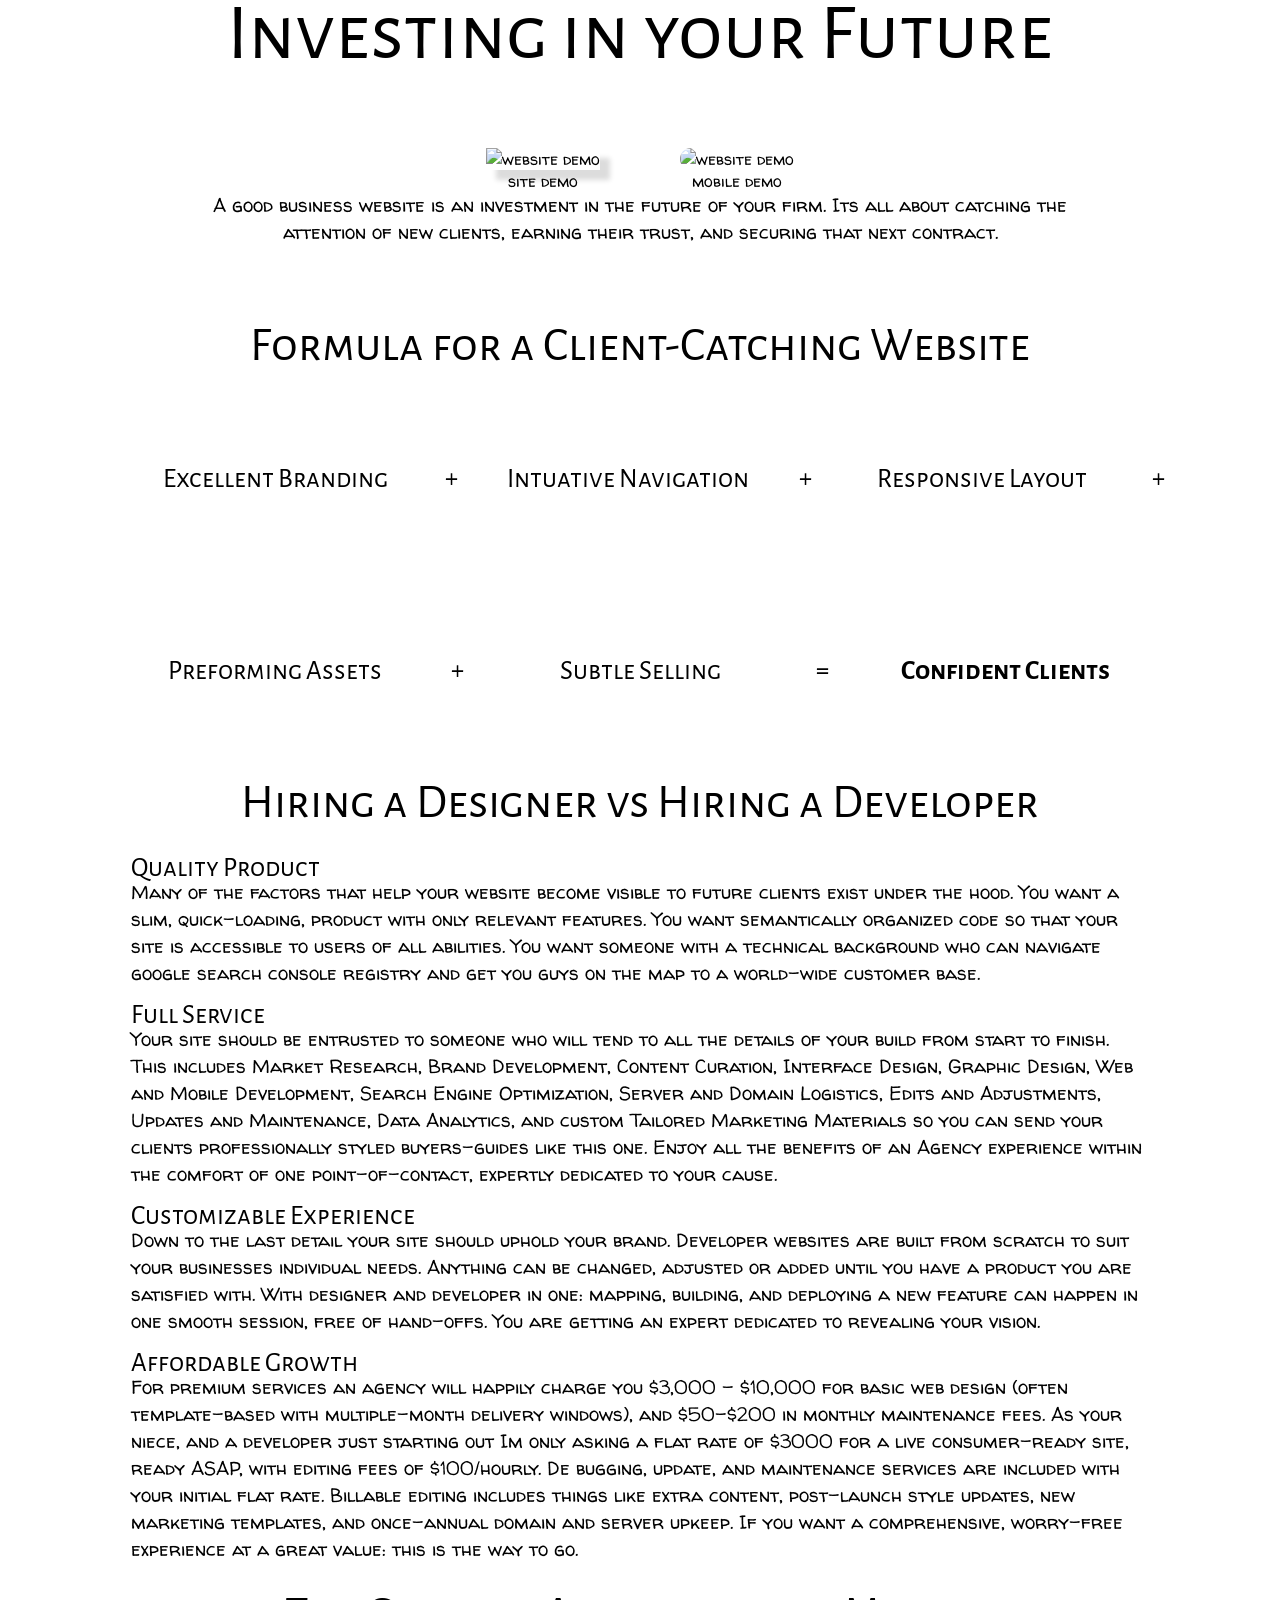
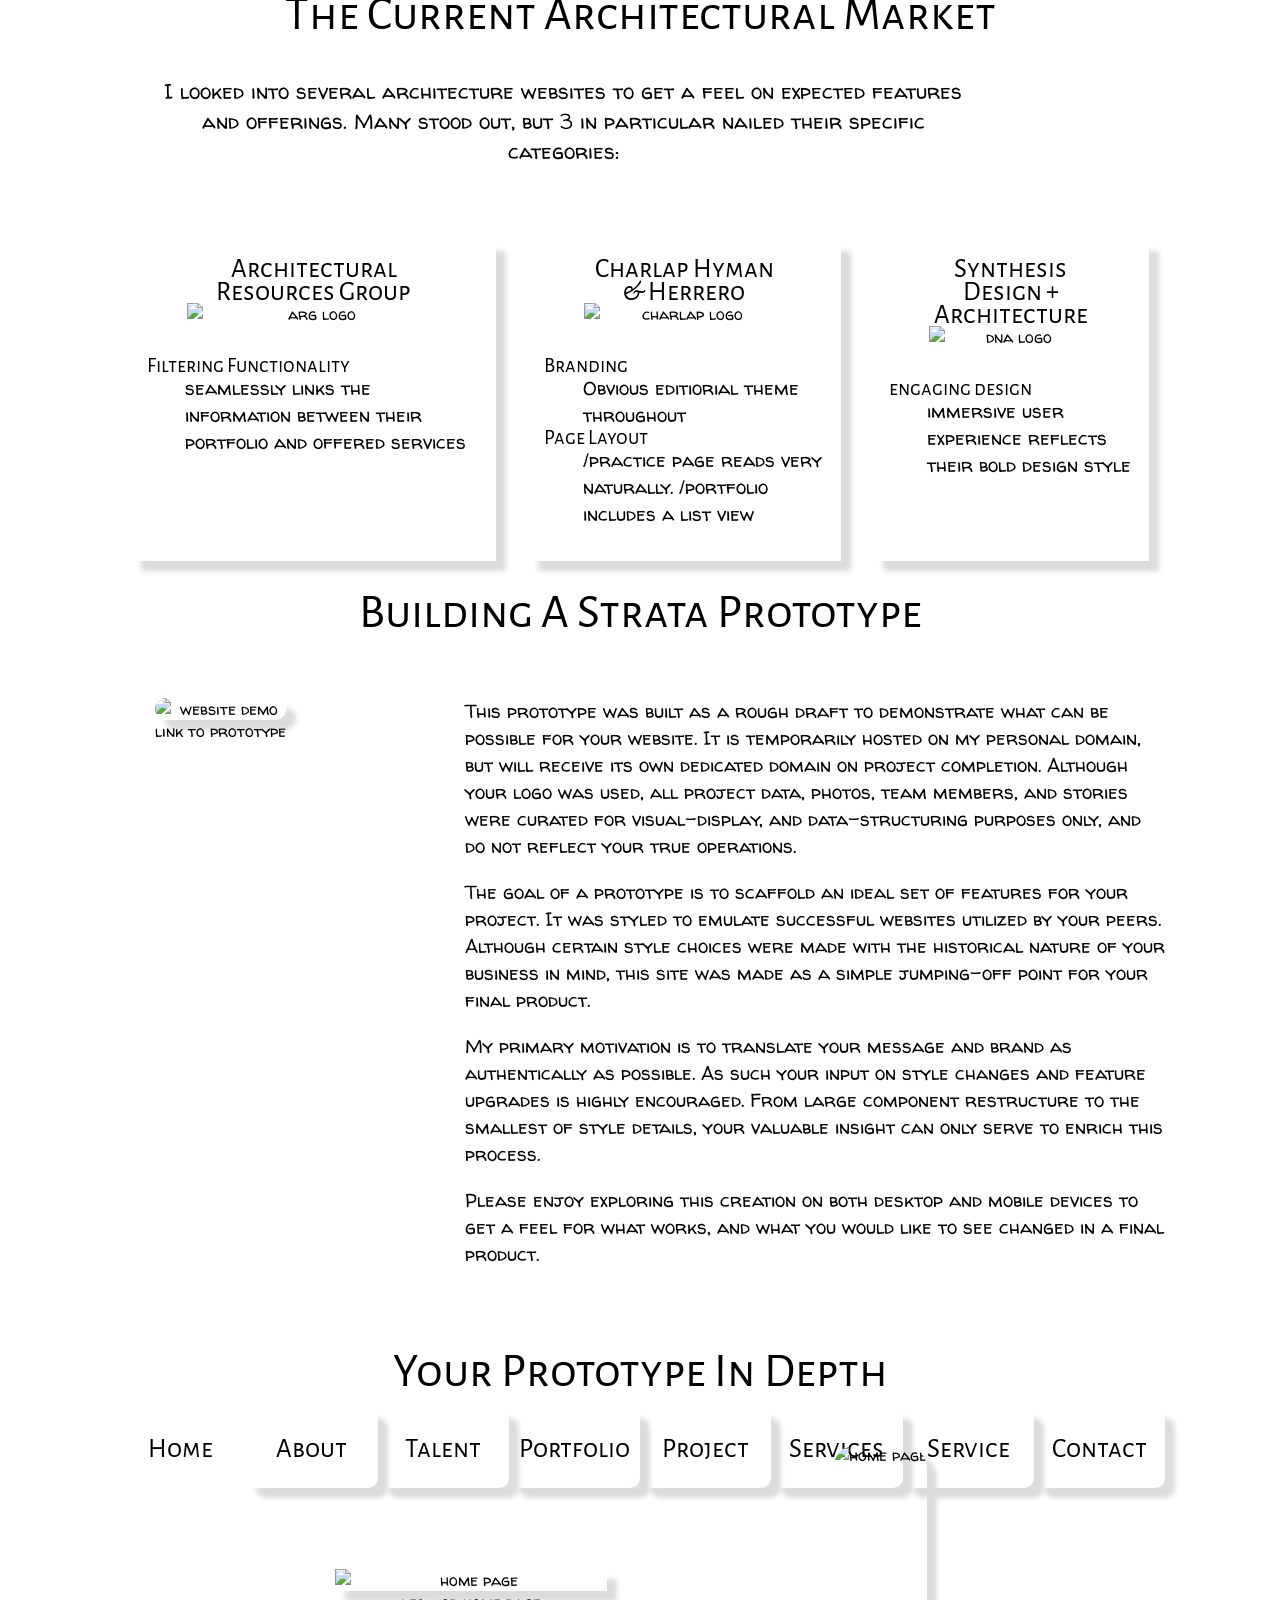
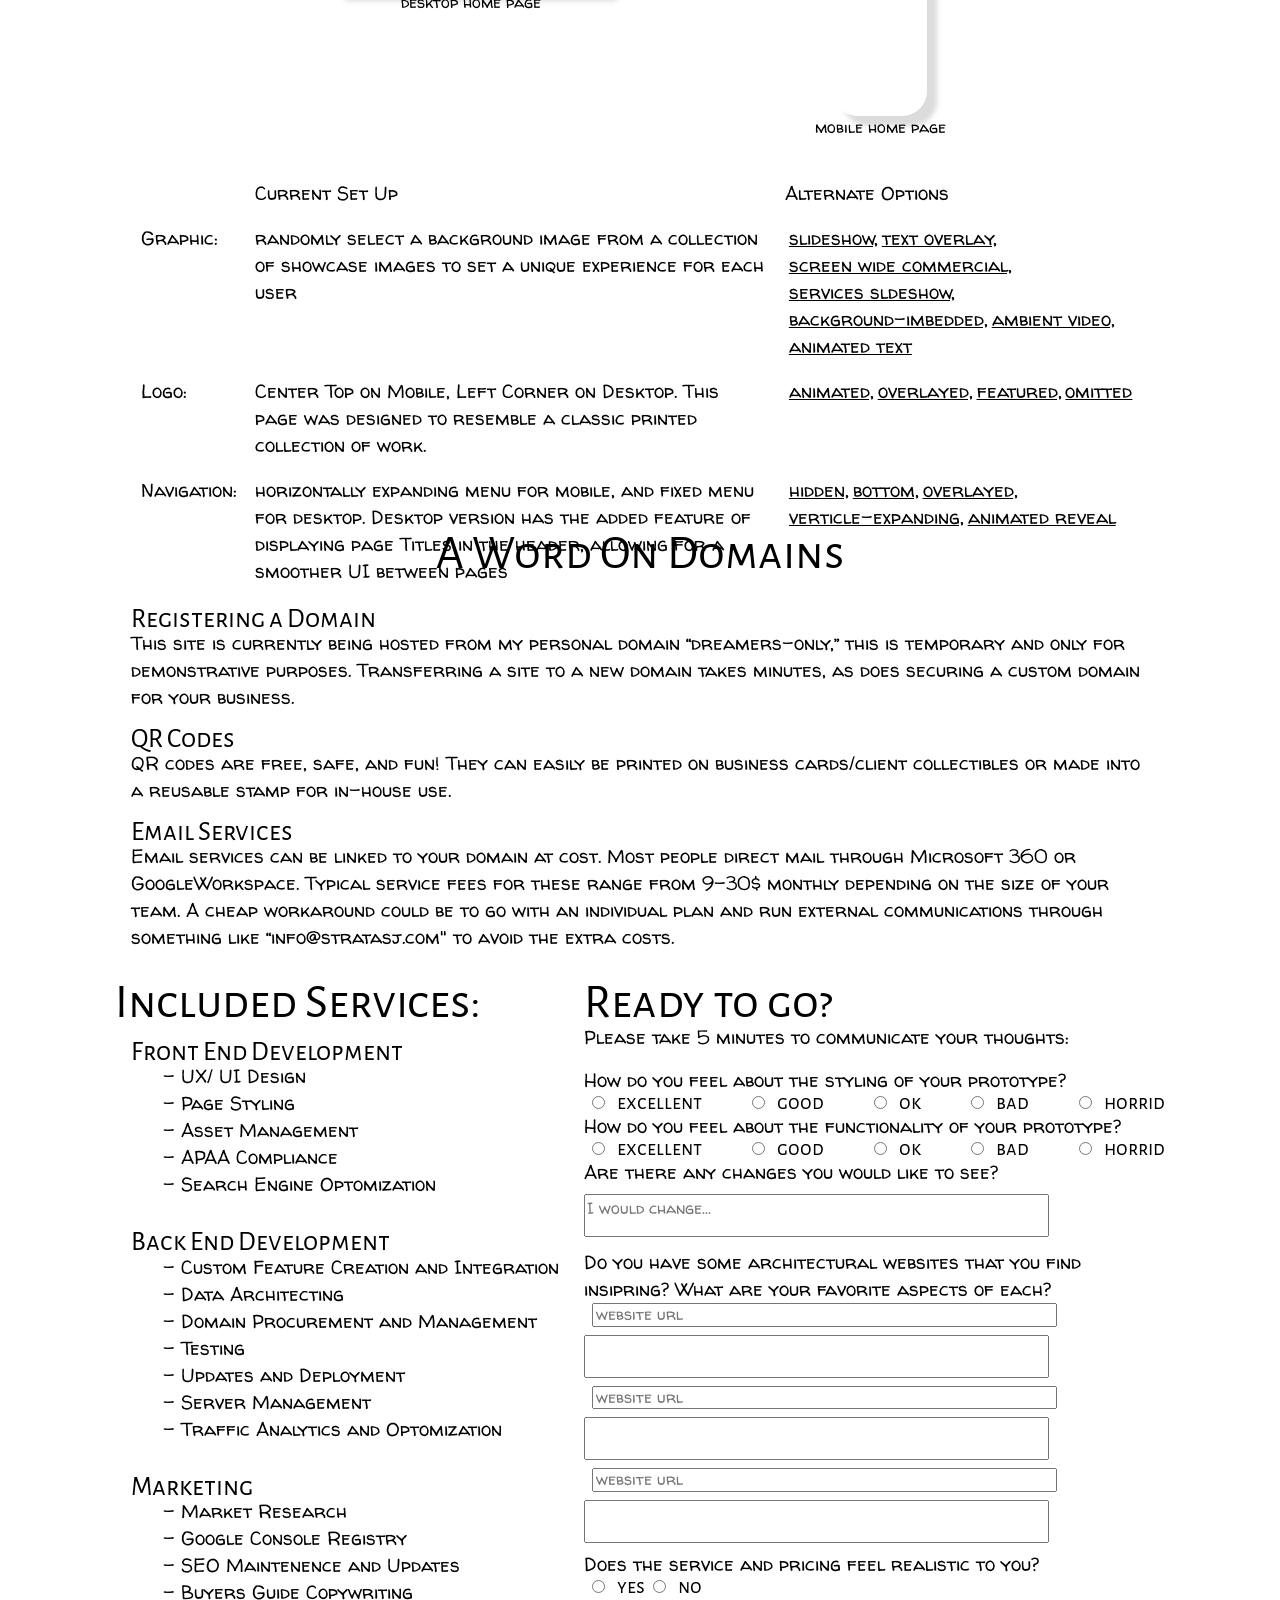
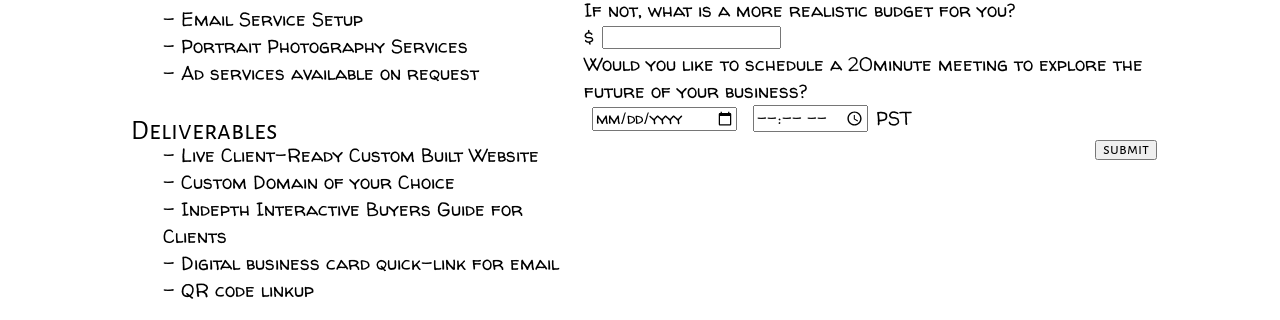
==== commit 0bd7e91f: "banner sizing update" ====
--- a/index.html
+++ b/index.html
@@ -27,7 +27,7 @@
                 </a>
                 <a target="_blank" id="mobile-demo" href="https://dreamers-only.com">
                     <figure>
-                        <img class="shadow center mobile" src="https://imagehostclub.s3.us-west-1.amazonaws.com/mobile_demo.gif" alt="website demo">
+                        <img class="demo center mobile" src="https://imagehostclub.s3.us-west-1.amazonaws.com/mobile_demo.gif" alt="website demo">
                         <figcaption>mobile demo</figcaption>
                     </figure>
                 </a>
--- a/style.css
+++ b/style.css
@@ -122,9 +122,6 @@
   text-align: left;
 }
 /* class styling */
-.mobile {
- border-radius: 20px;
-}
 
 .peers {
   display: flex;
@@ -196,6 +193,10 @@
   margin-bottom: 1em;
 }
 
+.mobile {
+  border-radius: 25px;
+}
+
 .titles {
   flex: 1;
   padding: .5rem;
@@ -209,7 +210,7 @@
 
 td {
   vertical-align: top;
-  /* padding: .5rem; */
+  padding: .5rem;
 }
 
 .options {
@@ -322,7 +323,9 @@
     padding: 1em 0em 1em 0em;
   }
   body {
+    max-width: 1500;
     padding: .5em;
+    margin: auto;
   }
 
   section {
@@ -390,7 +393,6 @@
   }
 
   .banner {
-    width: 55vw;
     padding: 5em;
   }
 
@@ -470,7 +472,4 @@
     margin: 0 4rem 2rem 4rem;
   }
 
-  #mobile-demo{
-    height: 30vh;
-  }
 }
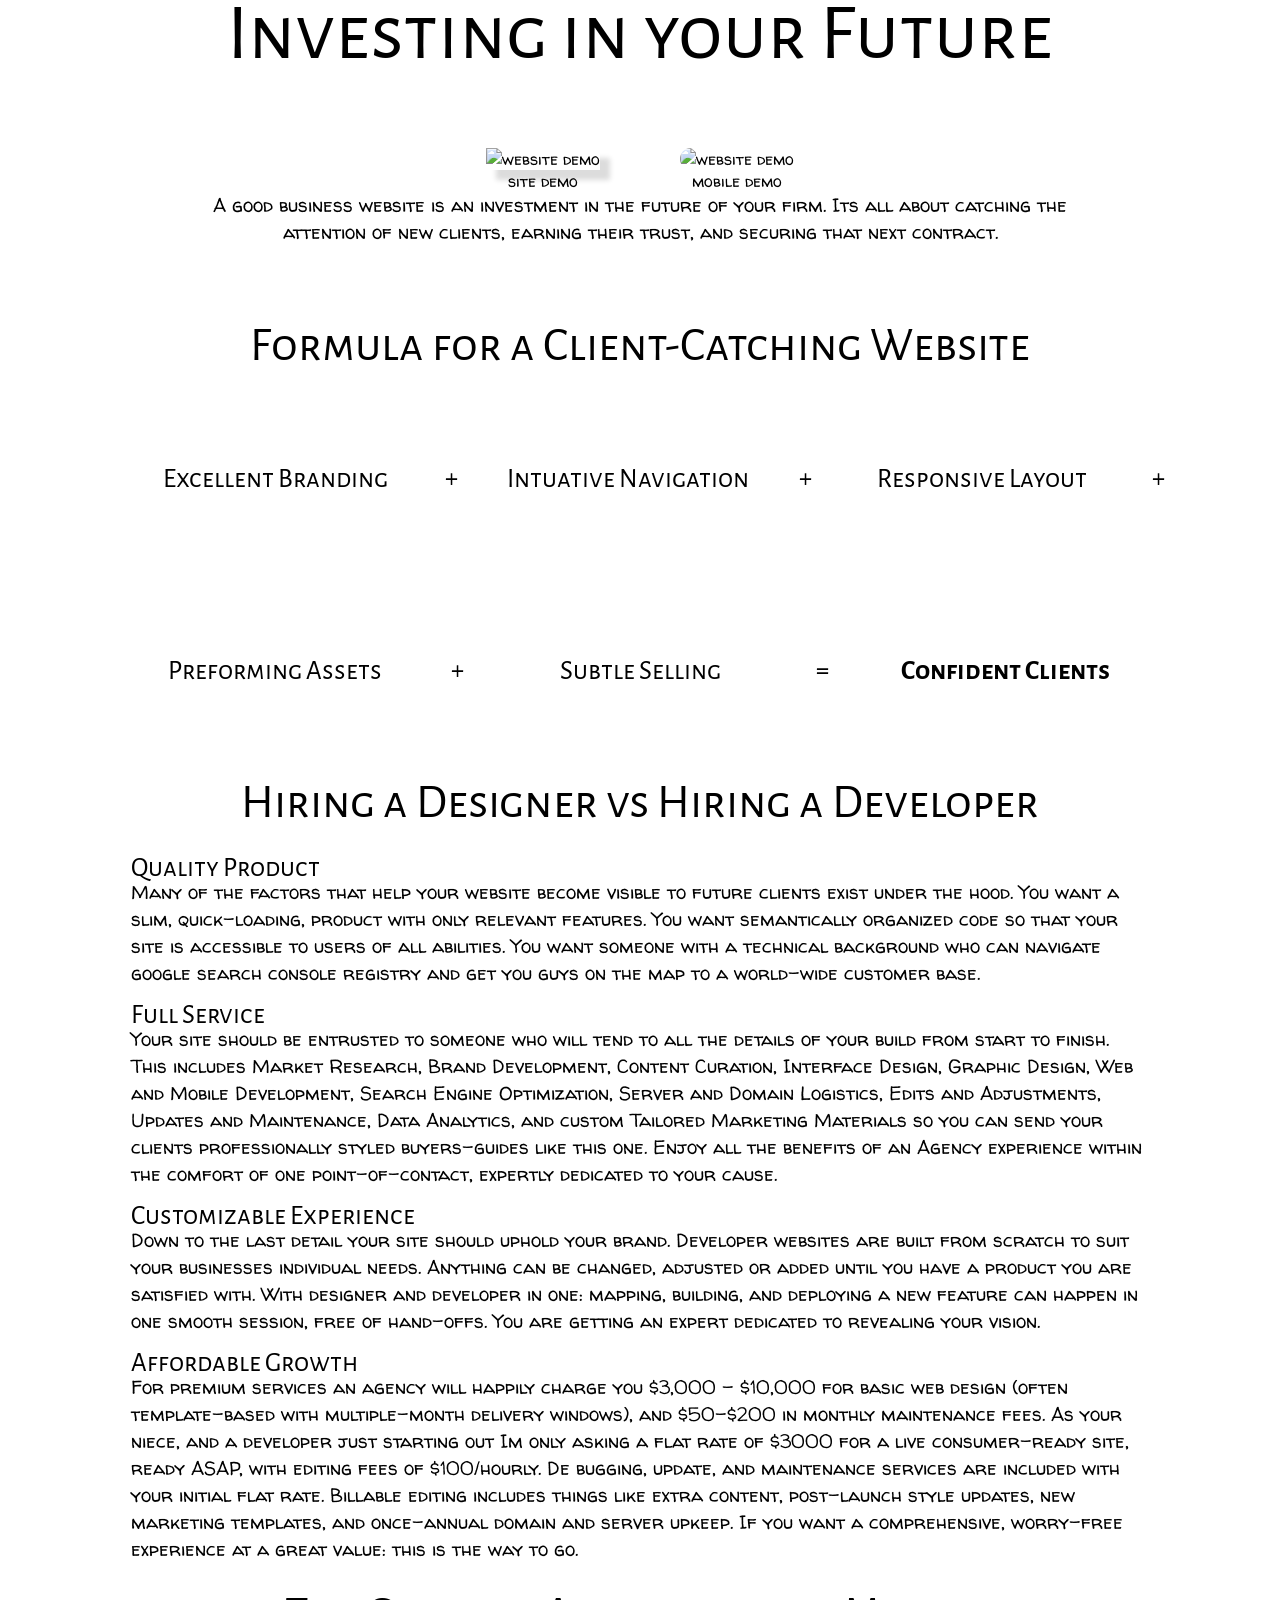
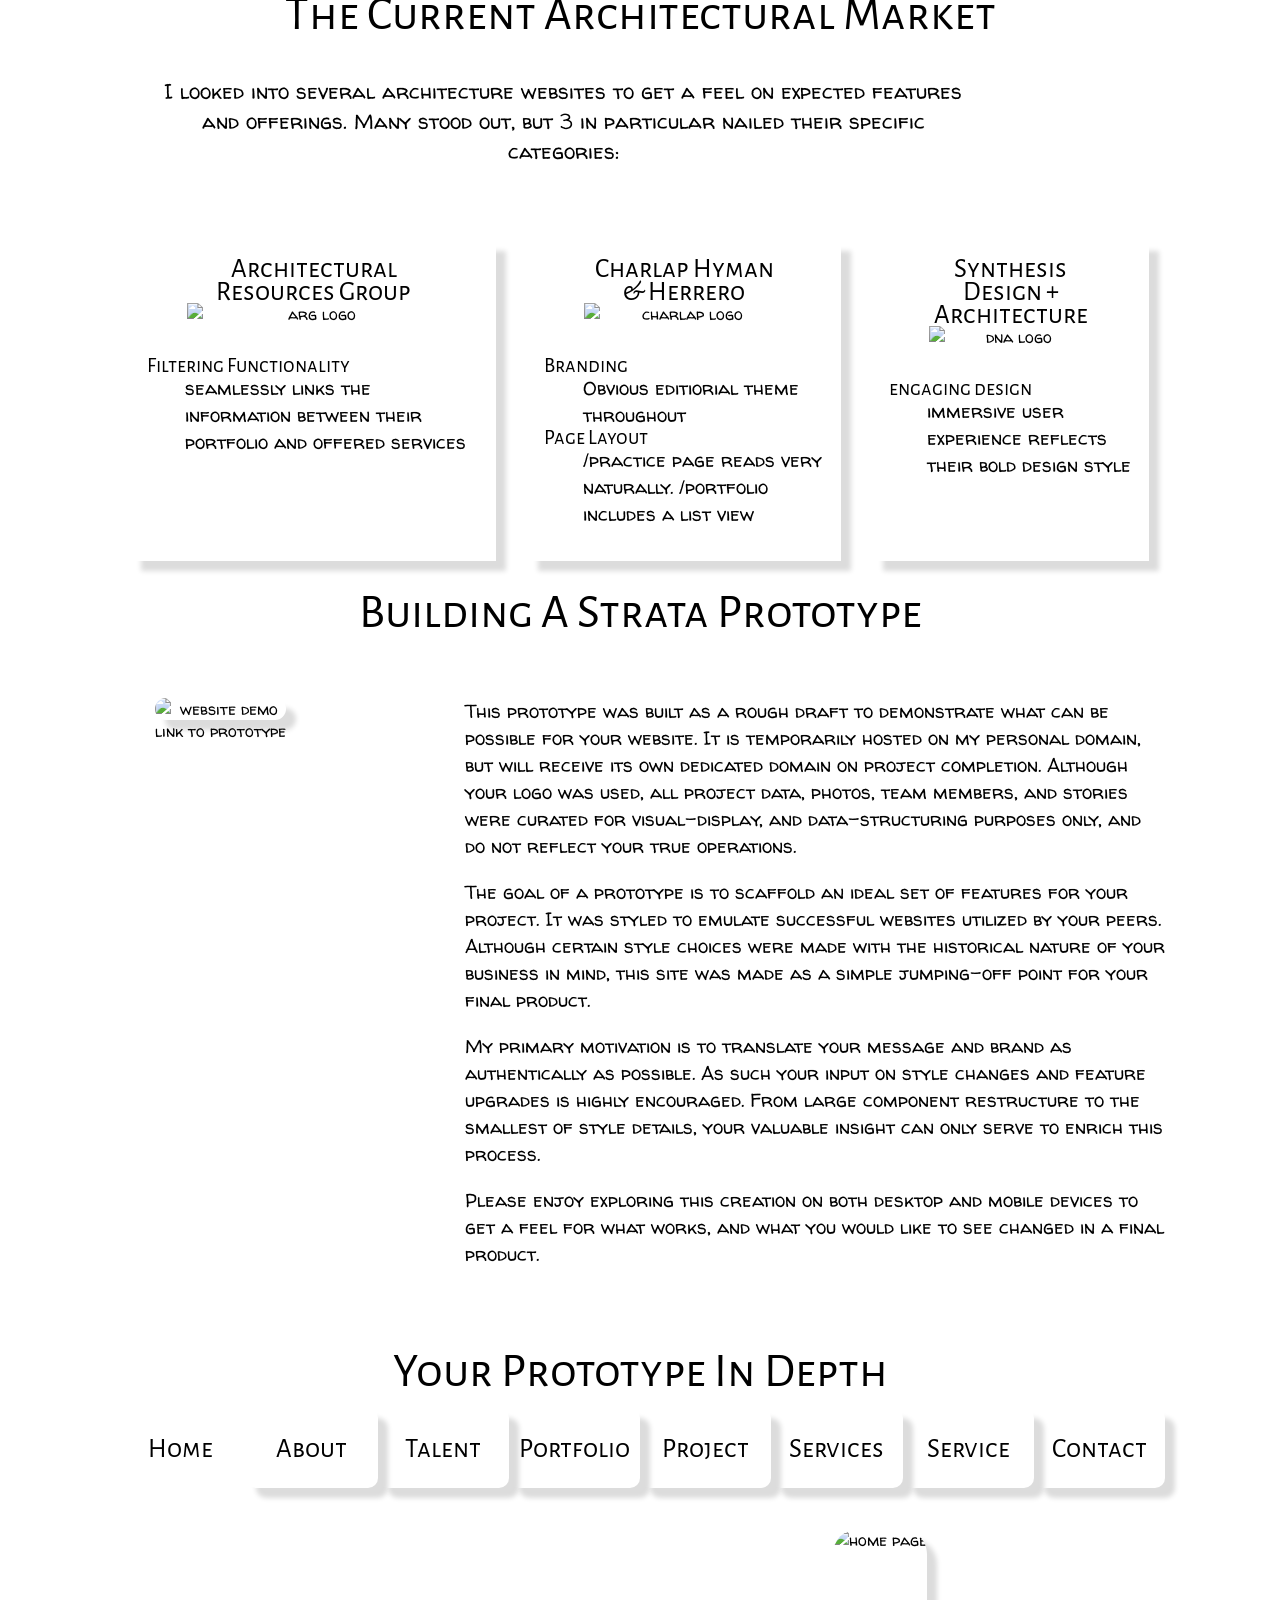
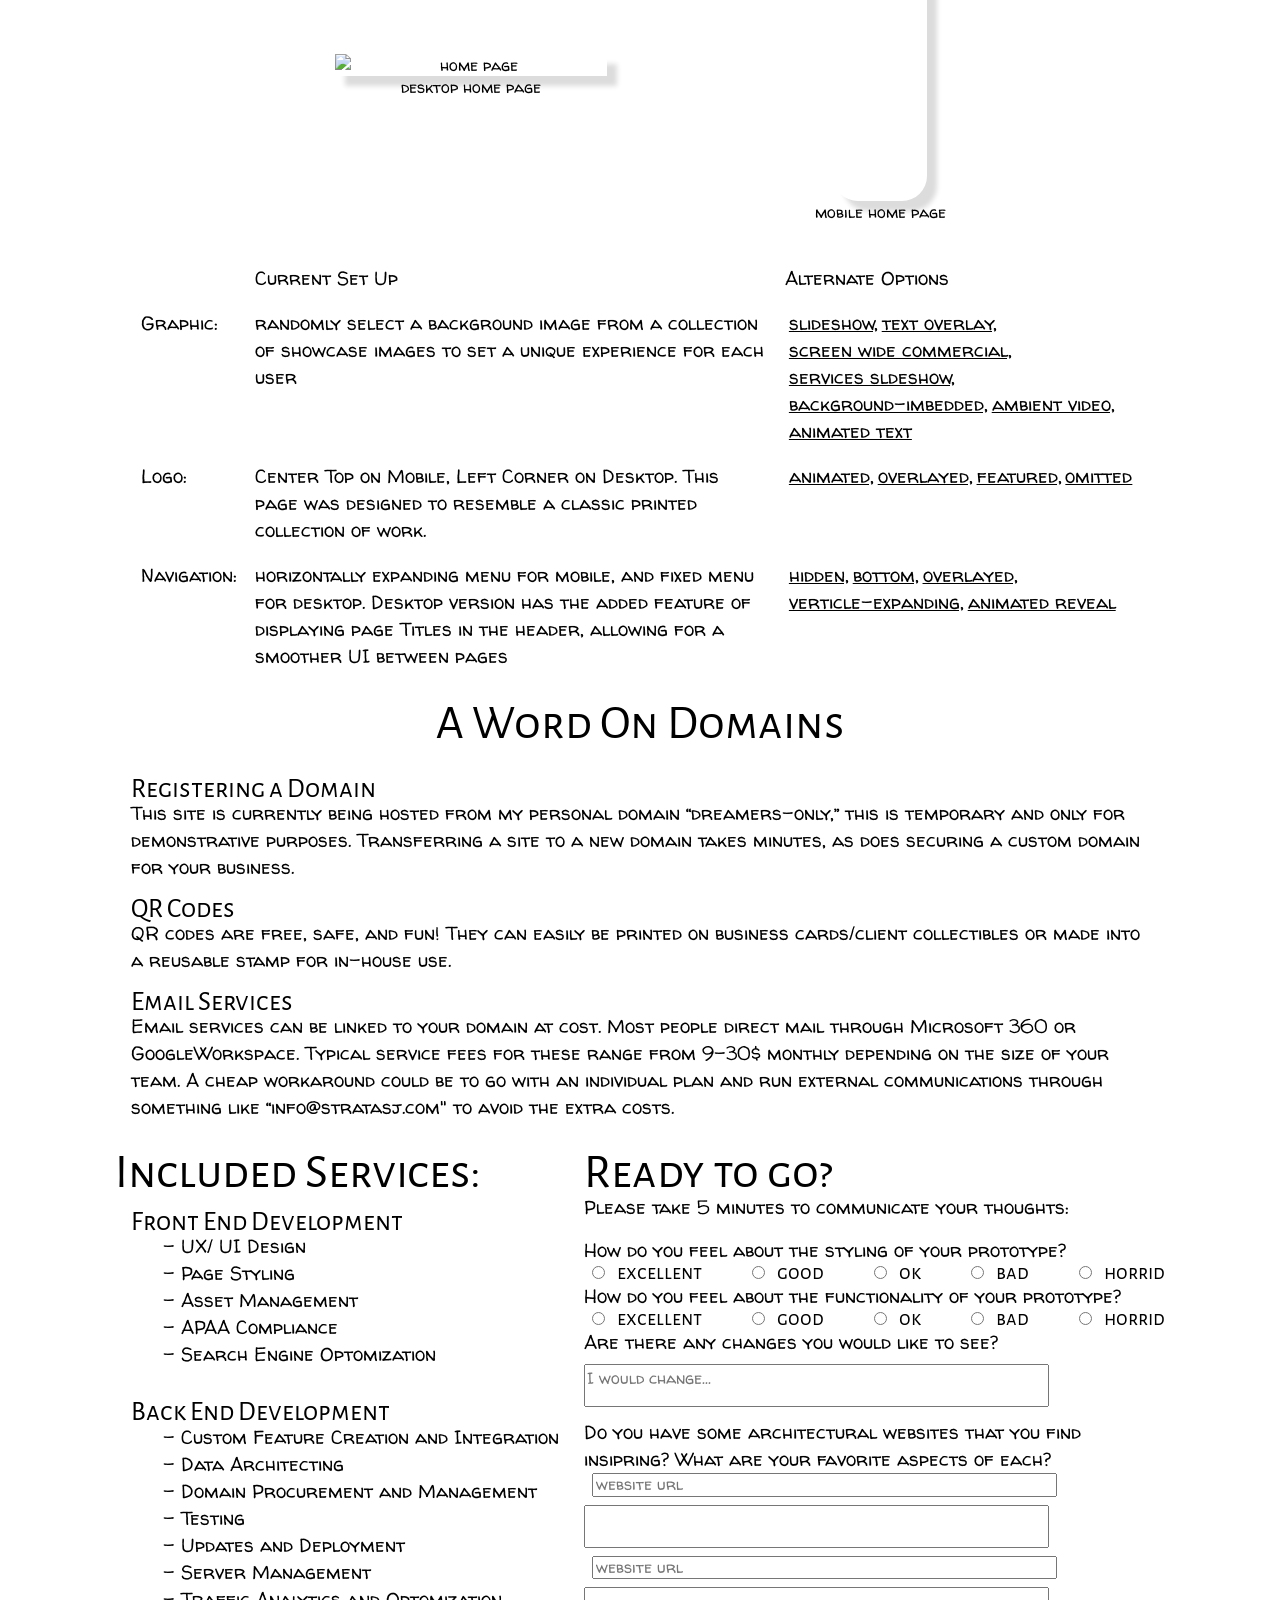
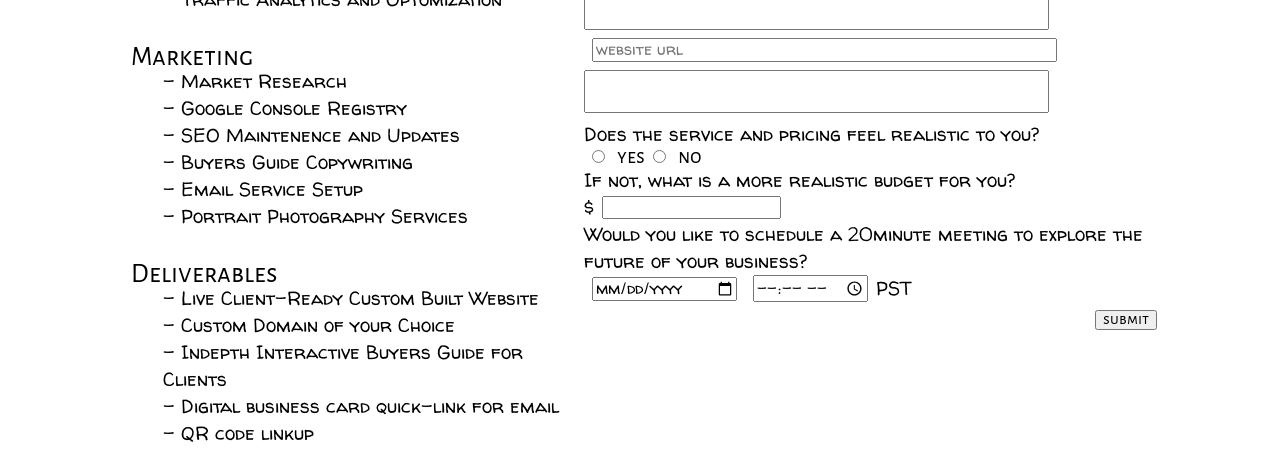
==== commit 251a005f: "update marketing services" ====
--- a/index.html
+++ b/index.html
@@ -773,7 +773,6 @@
                     <p>- Buyers Guide Copywriting</p>
                     <p>- Email Service Setup</p>
                     <p>- Portrait Photography Services</p>
-                    <p>- Ad services available on request</p>
                 </div>
             </section>
             <section>
--- a/style.css
+++ b/style.css
@@ -458,7 +458,7 @@
   }
   
   .display {
-    height: 70vh;
+    height: 50rem;
     display: flex;
     flex-direction: column;
     justify-content: center;
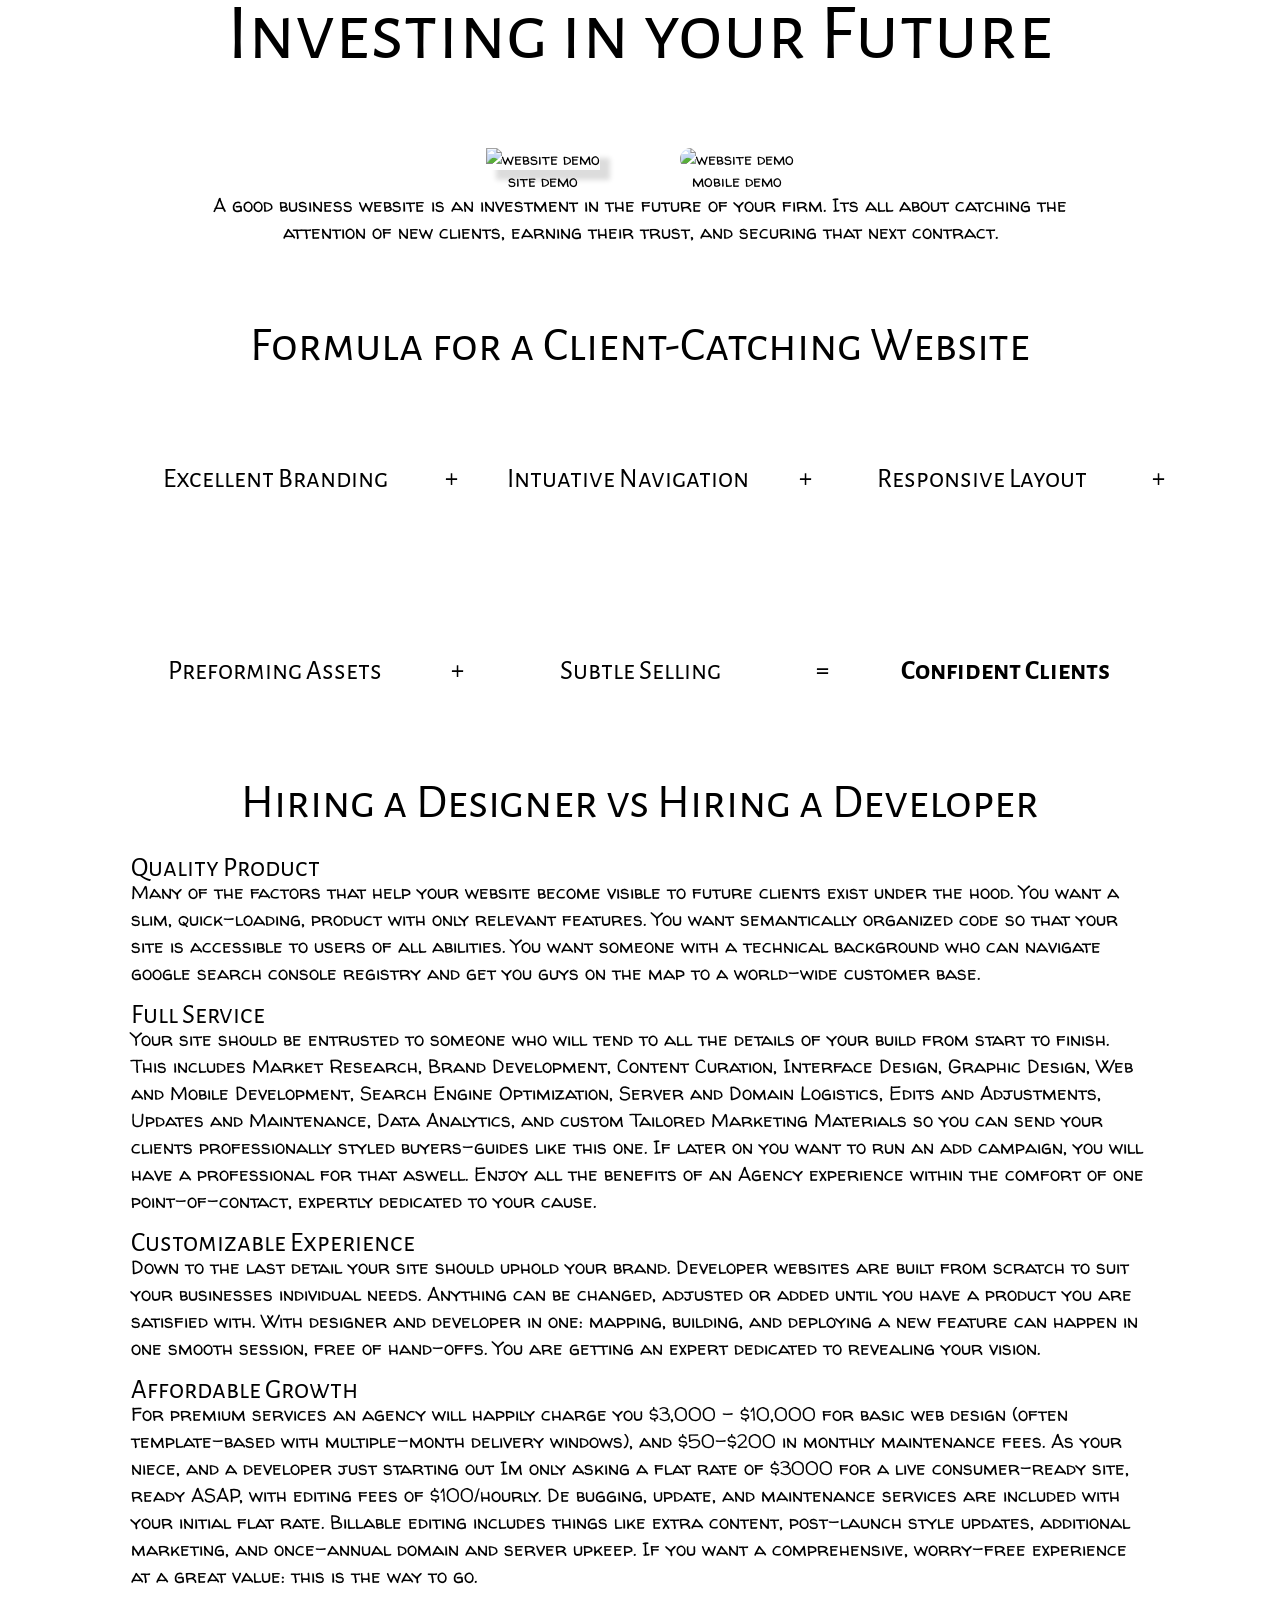
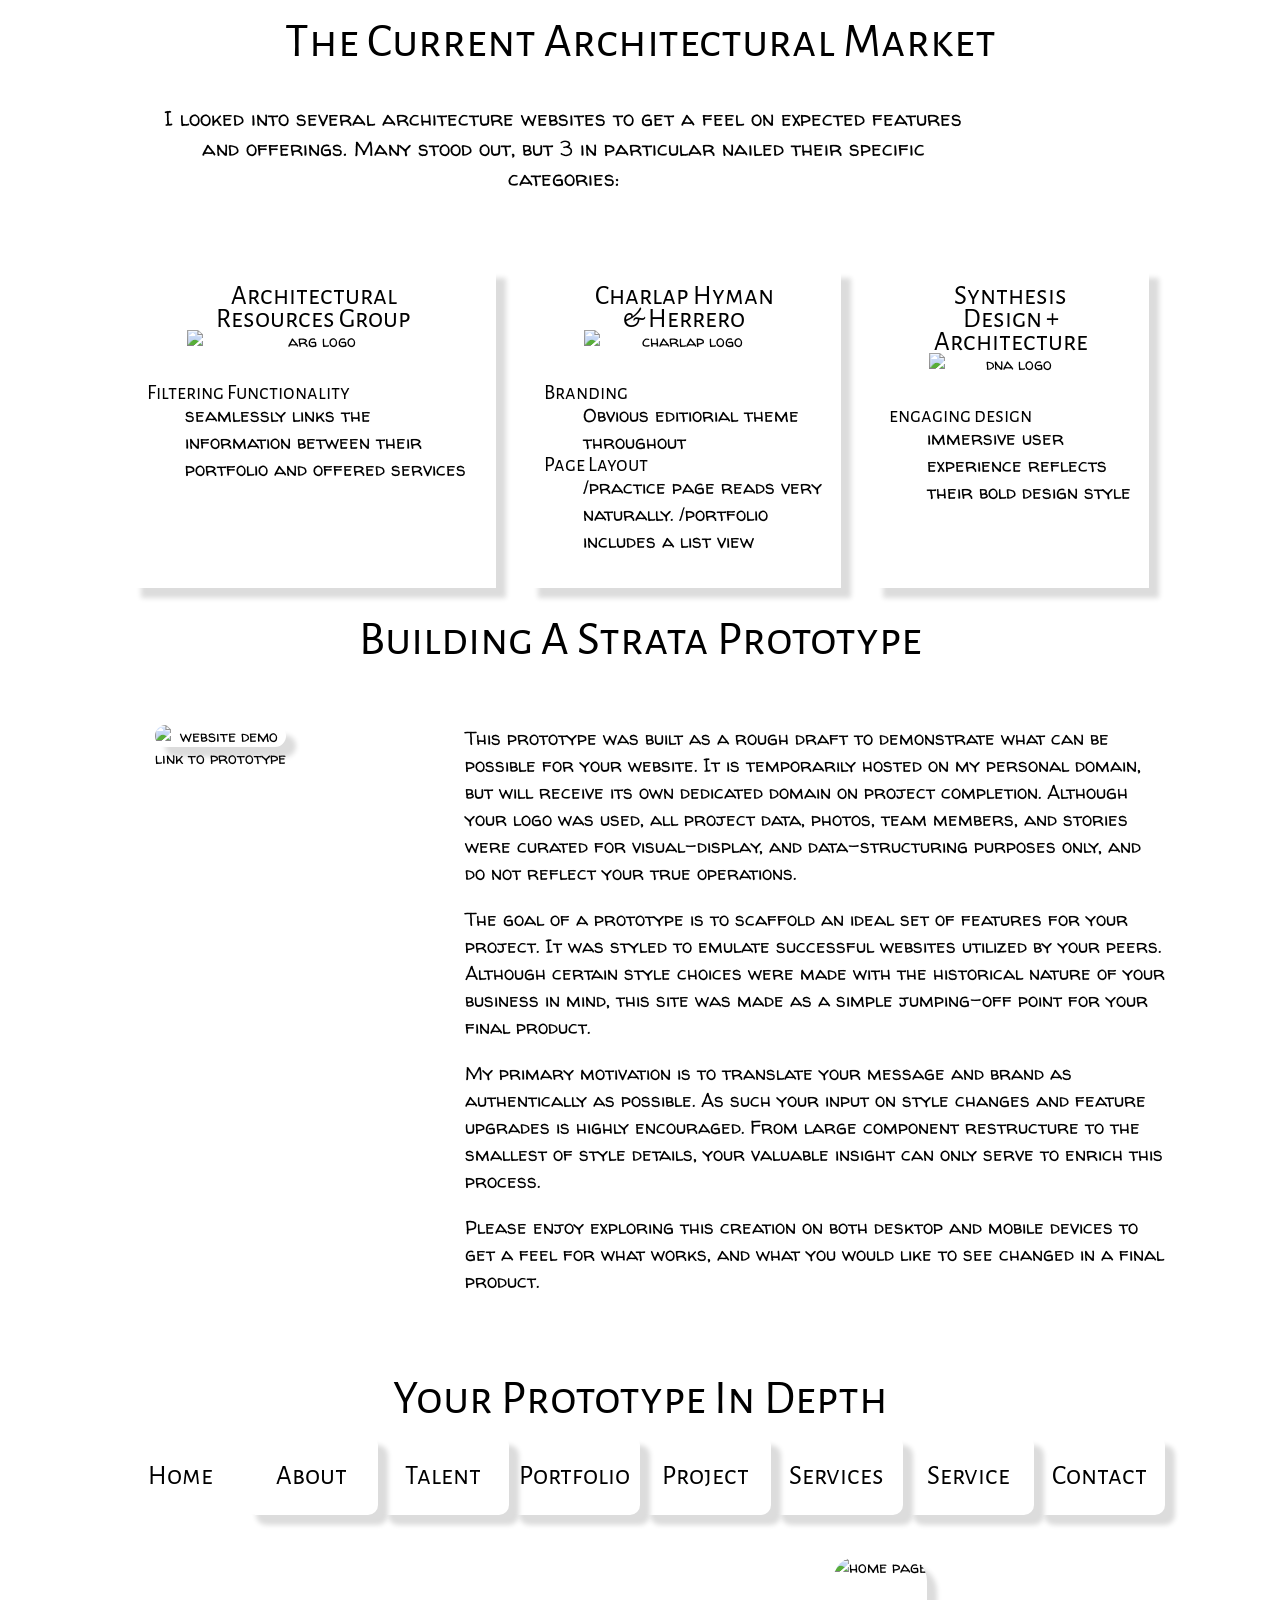
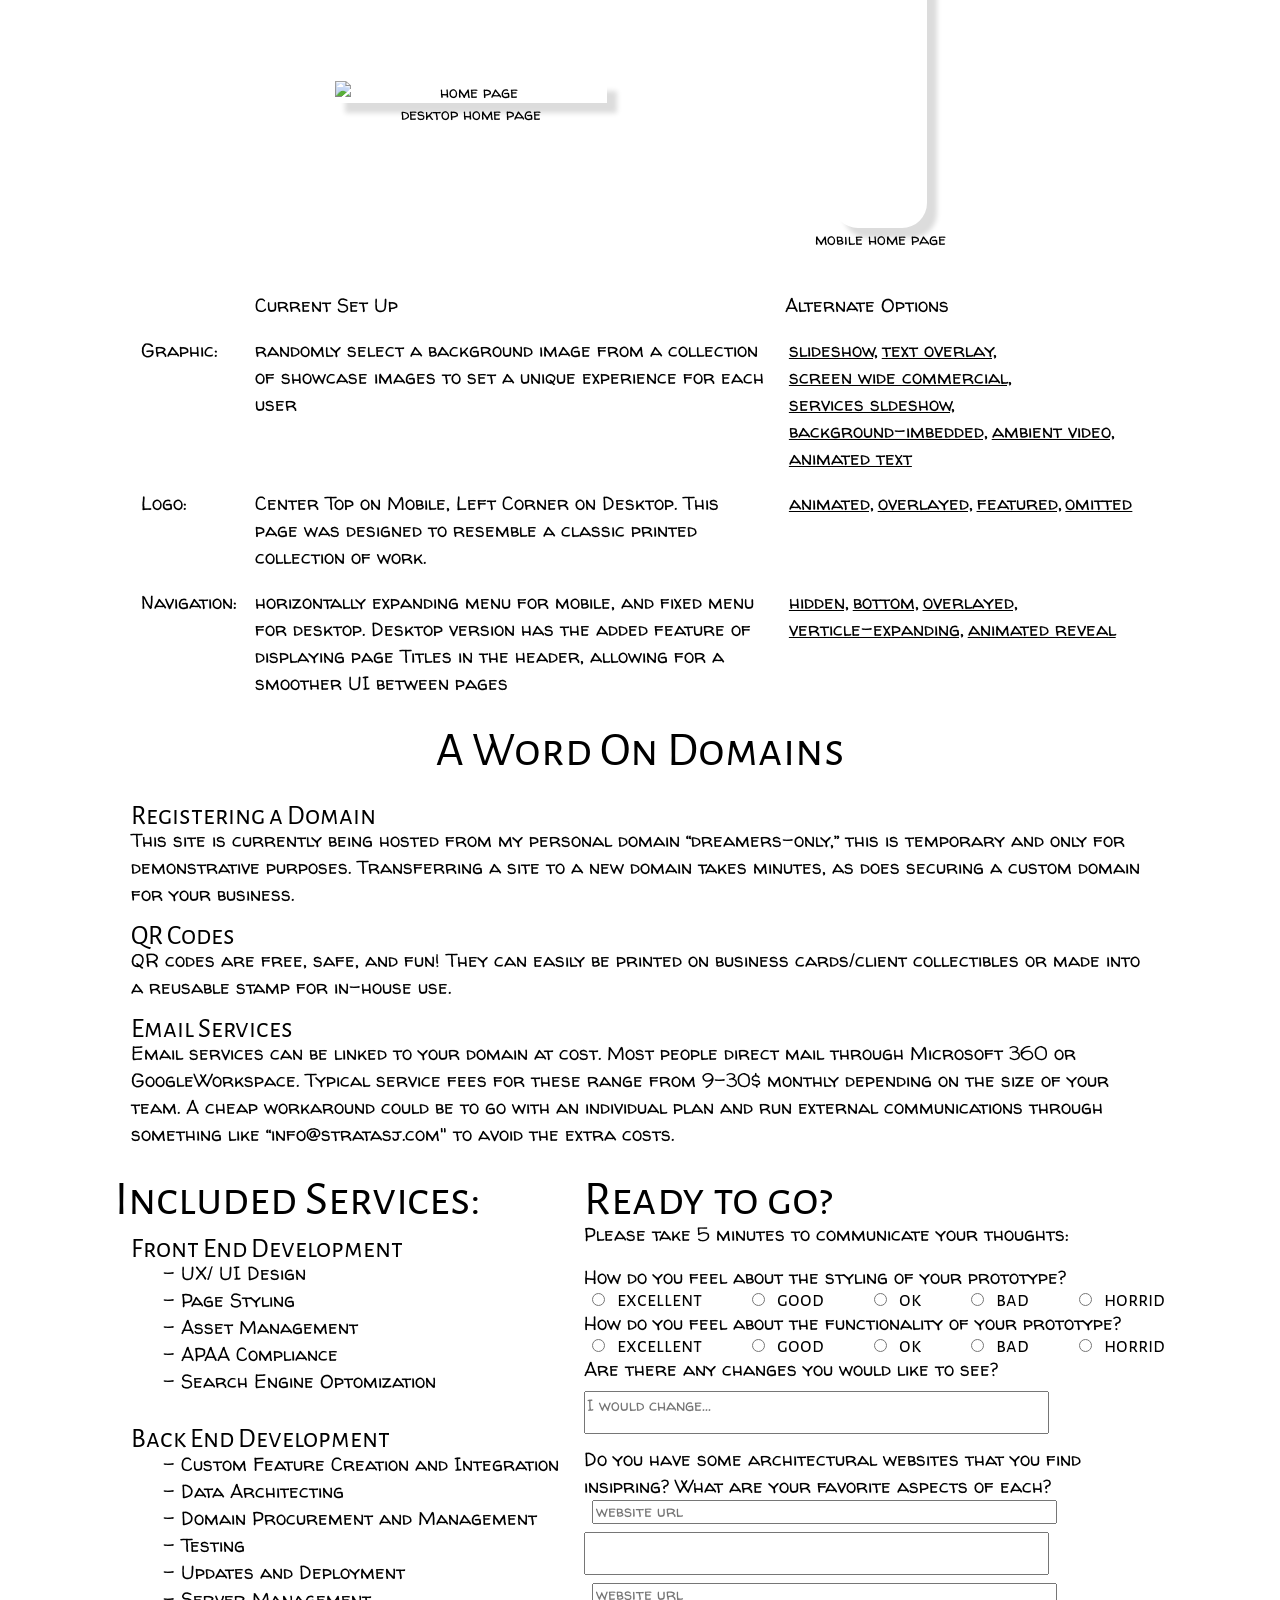
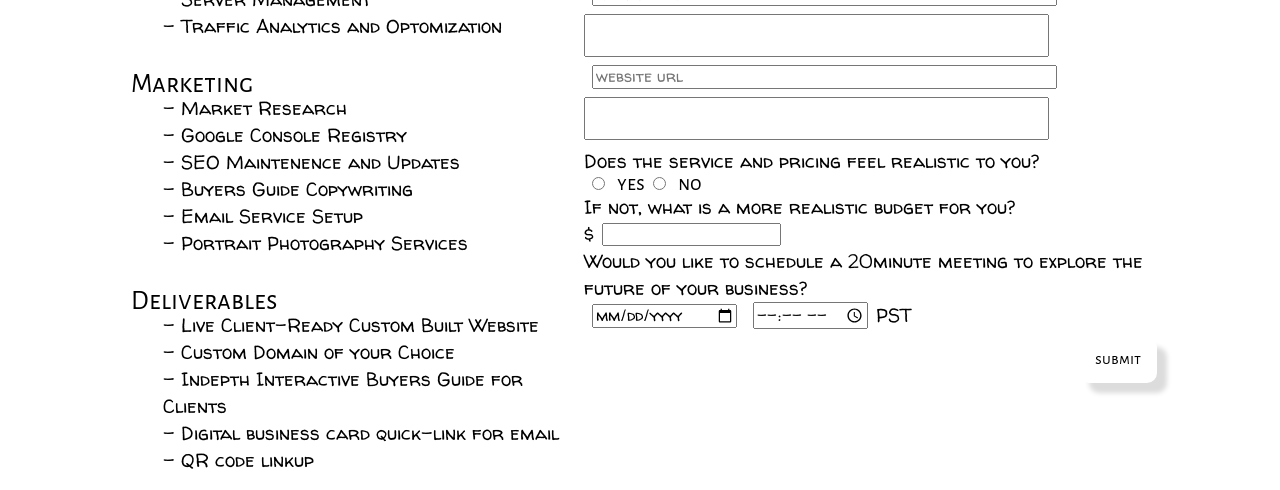
==== commit f7cc5c7c: ""shadow fix"" ====
--- a/index.html
+++ b/index.html
@@ -90,7 +90,7 @@
             </section>
             <section>
                 <h3>Full Service</h3>
-                <p>Your site should be entrusted to someone who will tend to all the details of your build from start to finish. This includes Market Research, Brand Development, Content Curation, Interface Design, Graphic Design, Web and Mobile Development, Search Engine Optimization, Server and Domain Logistics, Edits and Adjustments, Updates and Maintenance, Data Analytics, and custom Tailored Marketing Materials so you can send your clients professionally styled buyers-guides like this one. Enjoy all the benefits of an Agency experience within the comfort of one point-of-contact, expertly dedicated to your cause. </p>
+                <p>Your site should be entrusted to someone who will tend to all the details of your build from start to finish. This includes Market Research, Brand Development, Content Curation, Interface Design, Graphic Design, Web and Mobile Development, Search Engine Optimization, Server and Domain Logistics, Edits and Adjustments, Updates and Maintenance, Data Analytics, and custom Tailored Marketing Materials so you can send your clients professionally styled buyers-guides like this one. If later on you want to run an add campaign, you will have a professional for that aswell. Enjoy all the benefits of an Agency experience within the comfort of one point-of-contact, expertly dedicated to your cause. </p>
             </section>
             <section>
                 <h3>Customizable Experience</h3>
@@ -98,7 +98,7 @@
             </section>
             <section>
                 <h3>Affordable Growth</h3>
-                <p>For premium services an agency will happily charge you $3,000 - $10,000 for basic web design (often template-based with multiple-month delivery windows), and $50-$200 in monthly maintenance fees. As your niece, and a developer just starting out Im only asking a flat rate of $3000 for a live consumer-ready site, ready ASAP, with editing fees of $100/hourly. De bugging, update, and maintenance services are included with your initial flat rate. Billable editing includes things like extra content, post-launch style updates, new marketing templates, and once-annual domain and server upkeep. If you want a comprehensive, worry-free experience at a great value: this is the way to go.</p>
+                <p>For premium services an agency will happily charge you $3,000 - $10,000 for basic web design (often template-based with multiple-month delivery windows), and $50-$200 in monthly maintenance fees. As your niece, and a developer just starting out Im only asking a flat rate of $3000 for a live consumer-ready site, ready ASAP, with editing fees of $100/hourly. De bugging, update, and maintenance services are included with your initial flat rate. Billable editing includes things like extra content, post-launch style updates, additional marketing, and once-annual domain and server upkeep. If you want a comprehensive, worry-free experience at a great value: this is the way to go.</p>
             </section>
         </div>
     </article>
@@ -874,7 +874,7 @@
                         <input type="time" name="appt-time" id="appt-time">
                         <p>PST</p>
                     </div>
-                    <button type="submit">submit</button>
+                    <button onmouseover="noShadow(this)" onclick="noShadow(this)" onmouseout="shadow(this)" class="shadow" type="submit">submit</button>
                 </form>
             </div>
         </article>
--- a/style.css
+++ b/style.css
@@ -268,6 +268,13 @@
   justify-content: flex-start;
   align-items: center;
 }
+
+button {
+  background-color: white;
+  padding: 1rem;
+  border: none;
+  border-radius: 10px;
+}
 /* phone rules */
 @media only screen and (max-width: 480px) {
     h1 {
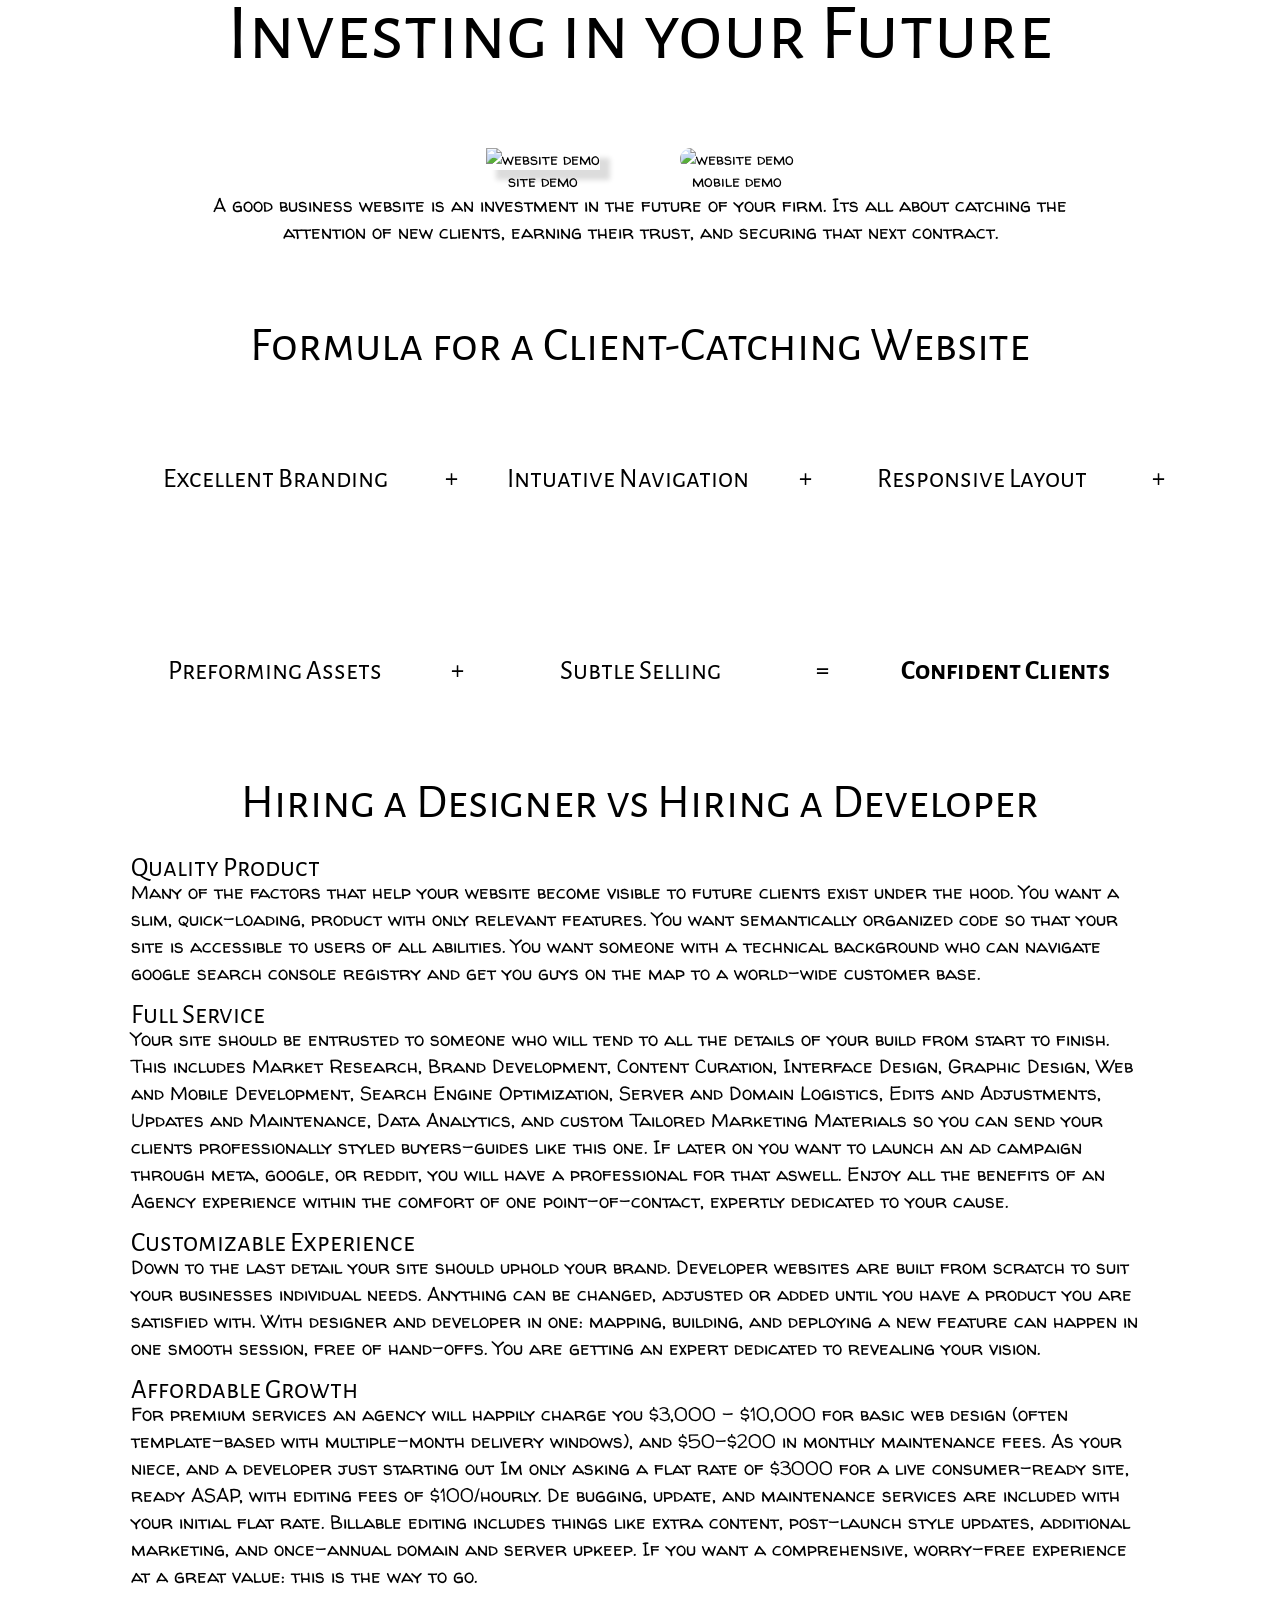
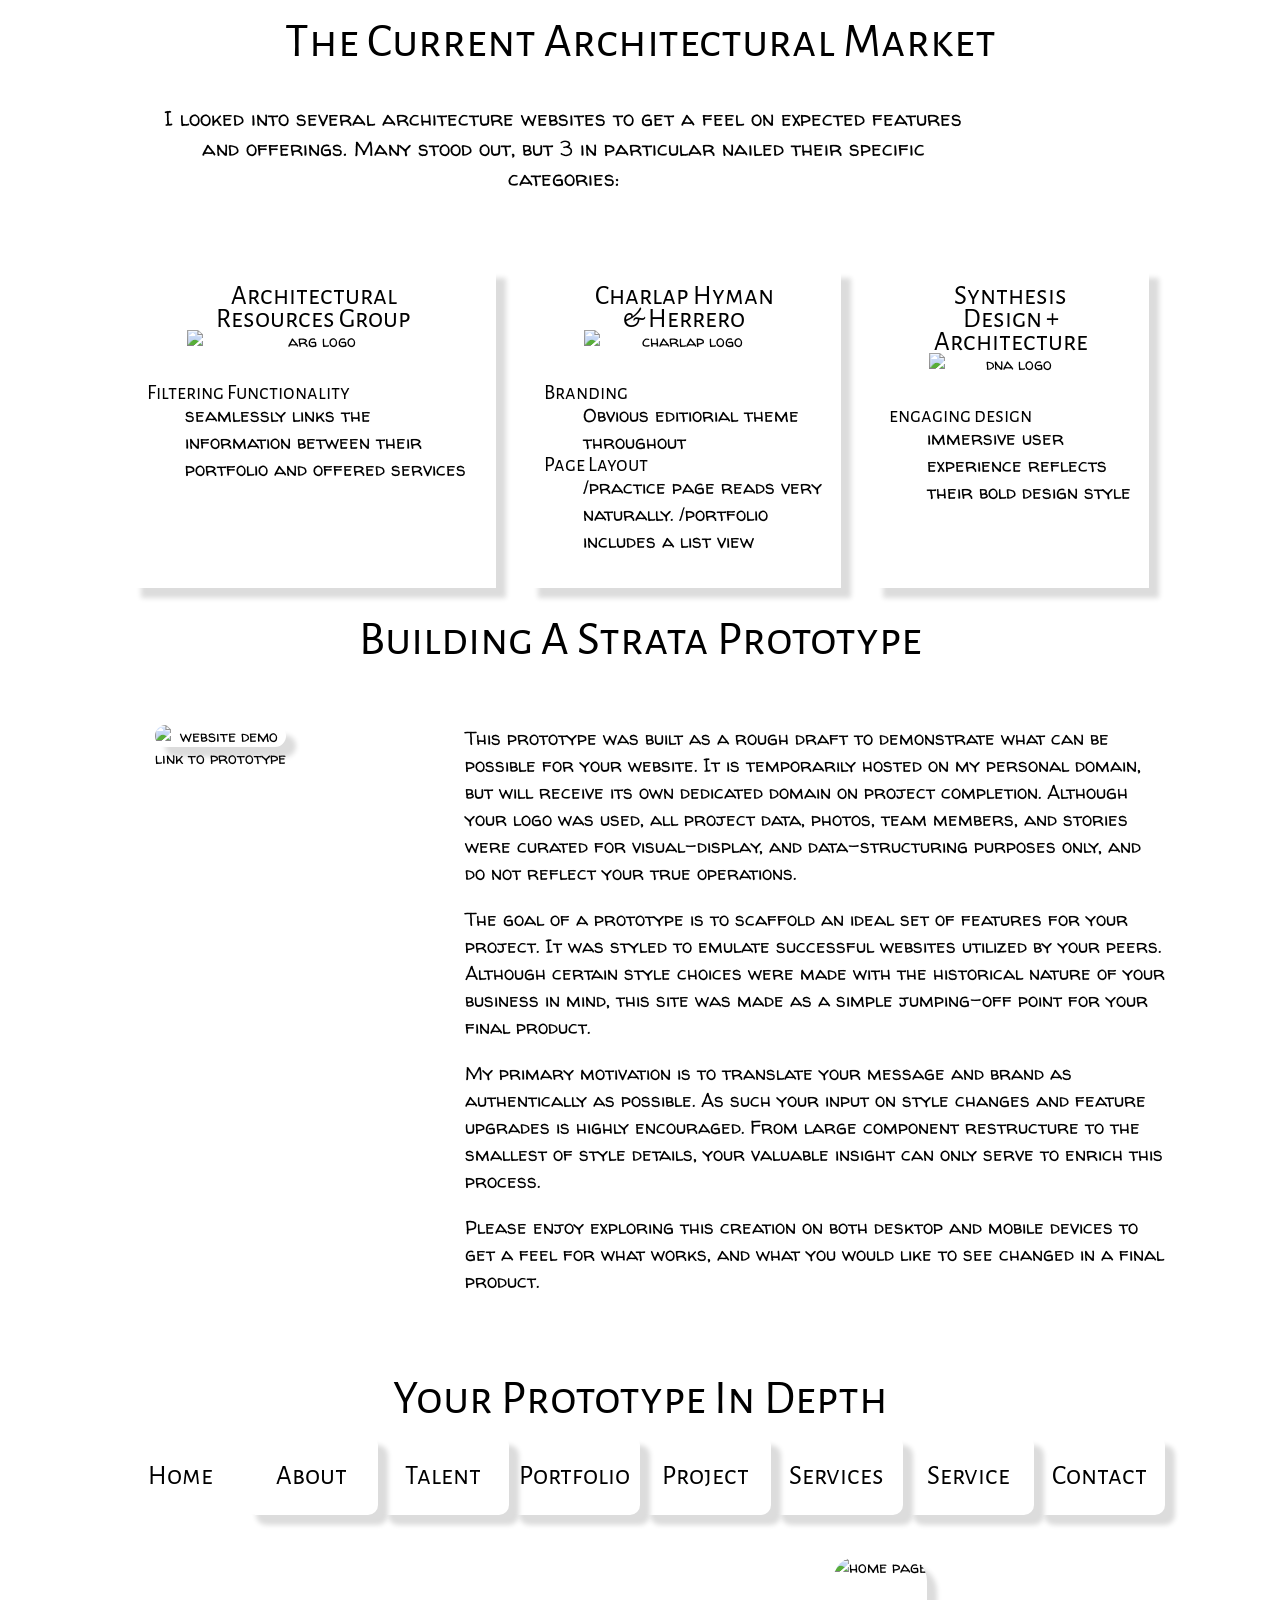
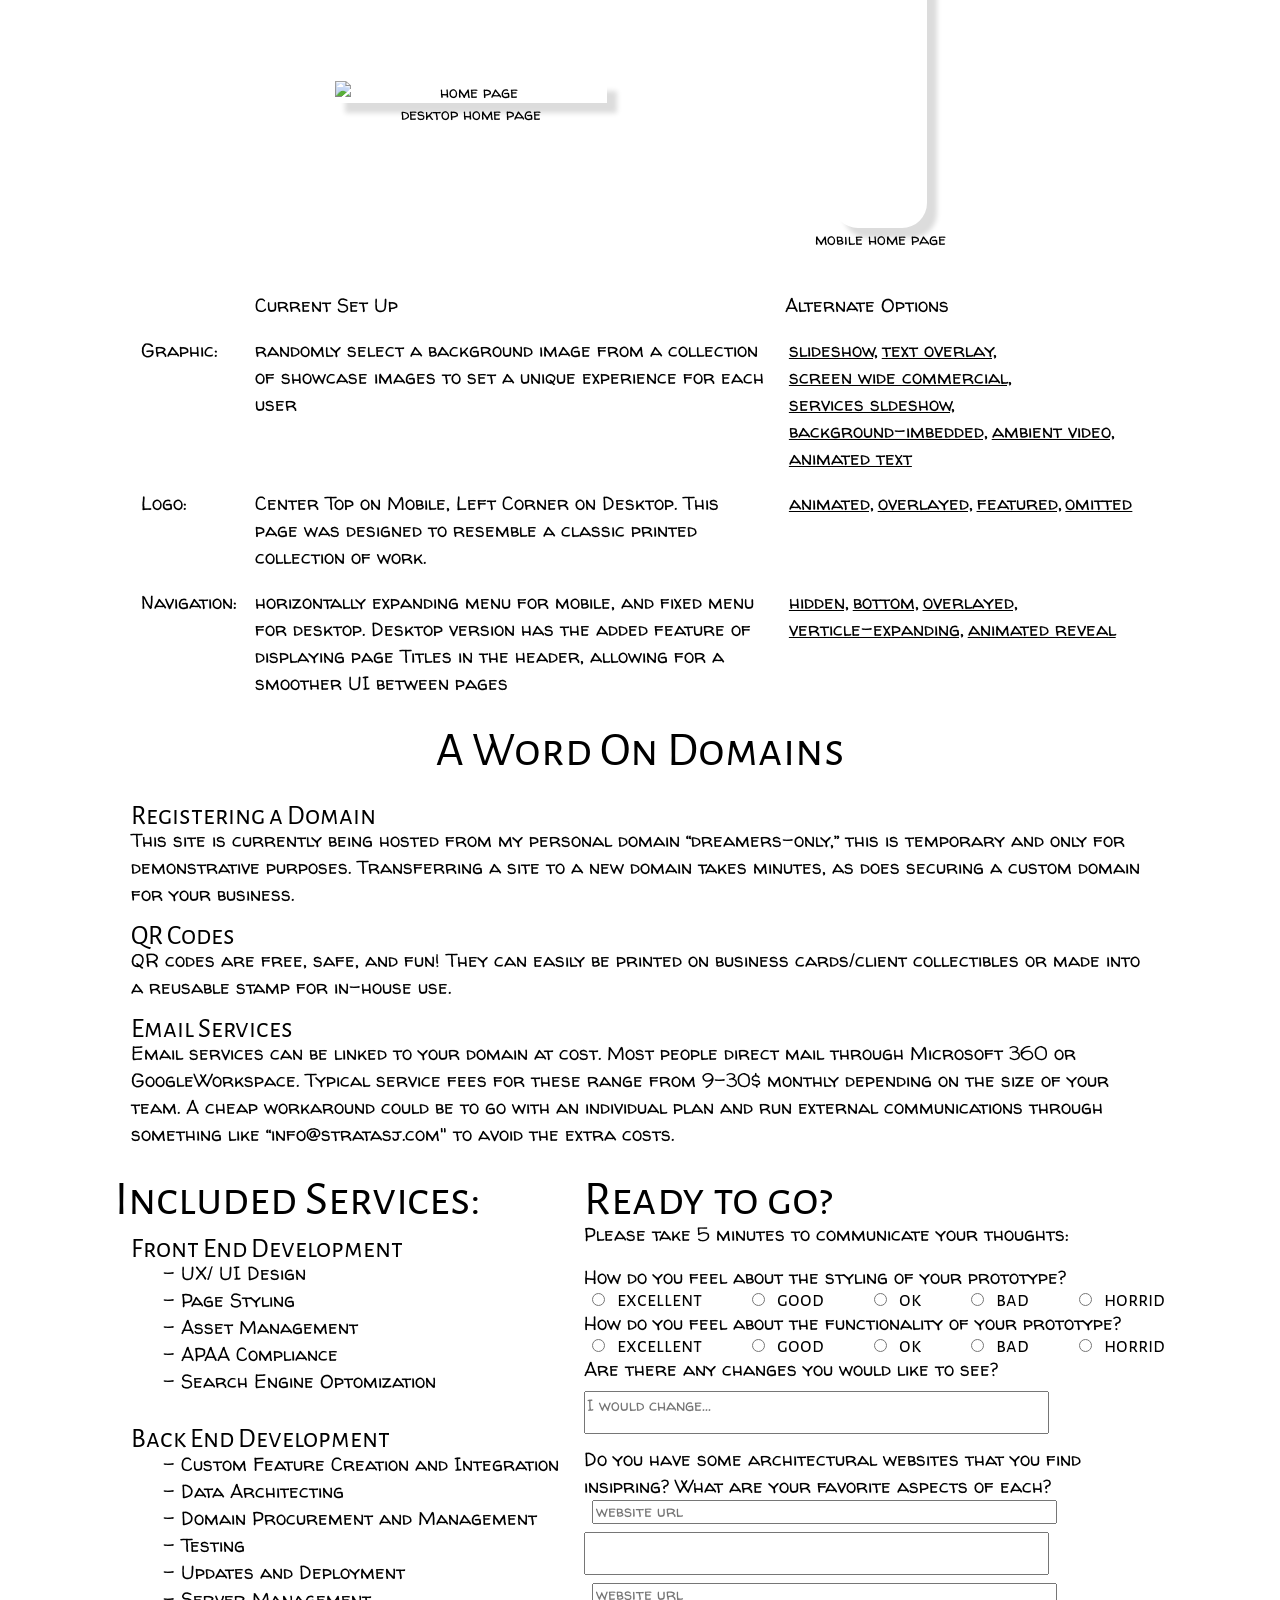
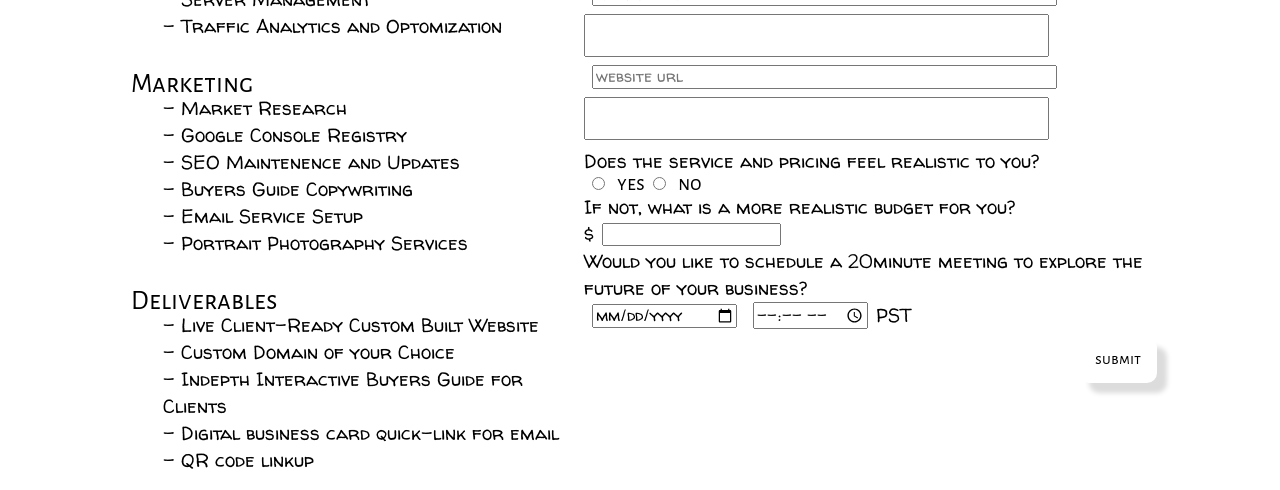
==== commit 7e35b3f2: "marketing update" ====
--- a/index.html
+++ b/index.html
@@ -3,7 +3,7 @@
 <head>
     <meta charset="UTF-8">
     <meta name="viewport" content="width=device-width, initial-scale=1.0">
-    <title>Document</title>
+    <title>Buyer's Guide</title>
     <link rel="preconnect" href="https://fonts.googleapis.com">
     <link rel="preconnect" href="https://fonts.gstatic.com" crossorigin>
     <link href="https://fonts.googleapis.com/css2?family=Alegreya+Sans+SC&family=Walter+Turncoat&display=swap" rel="stylesheet">
@@ -90,7 +90,7 @@
             </section>
             <section>
                 <h3>Full Service</h3>
-                <p>Your site should be entrusted to someone who will tend to all the details of your build from start to finish. This includes Market Research, Brand Development, Content Curation, Interface Design, Graphic Design, Web and Mobile Development, Search Engine Optimization, Server and Domain Logistics, Edits and Adjustments, Updates and Maintenance, Data Analytics, and custom Tailored Marketing Materials so you can send your clients professionally styled buyers-guides like this one. If later on you want to run an add campaign, you will have a professional for that aswell. Enjoy all the benefits of an Agency experience within the comfort of one point-of-contact, expertly dedicated to your cause. </p>
+                <p>Your site should be entrusted to someone who will tend to all the details of your build from start to finish. This includes Market Research, Brand Development, Content Curation, Interface Design, Graphic Design, Web and Mobile Development, Search Engine Optimization, Server and Domain Logistics, Edits and Adjustments, Updates and Maintenance, Data Analytics, and custom Tailored Marketing Materials so you can send your clients professionally styled buyers-guides like this one. If later on you want to launch an ad campaign through meta, google, or reddit, you will have a professional for that aswell. Enjoy all the benefits of an Agency experience within the comfort of one point-of-contact, expertly dedicated to your cause. </p>
             </section>
             <section>
                 <h3>Customizable Experience</h3>
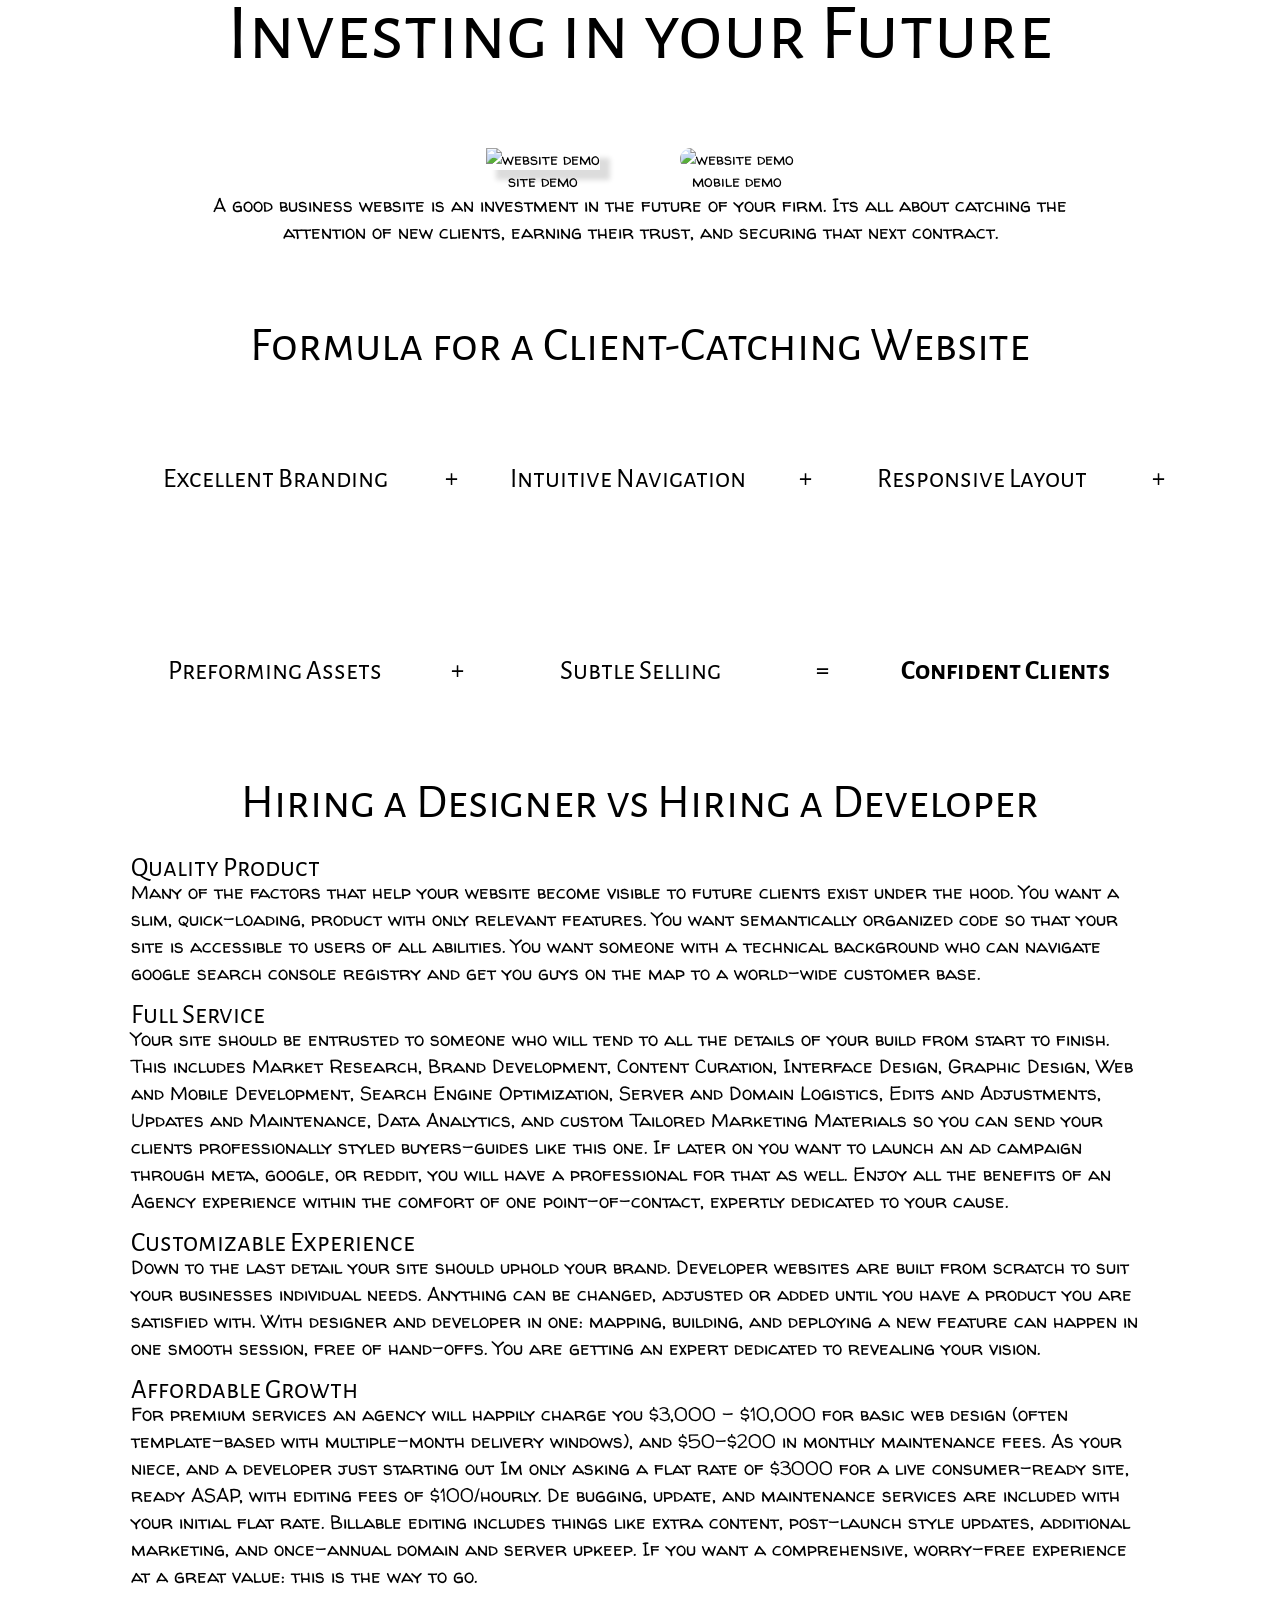
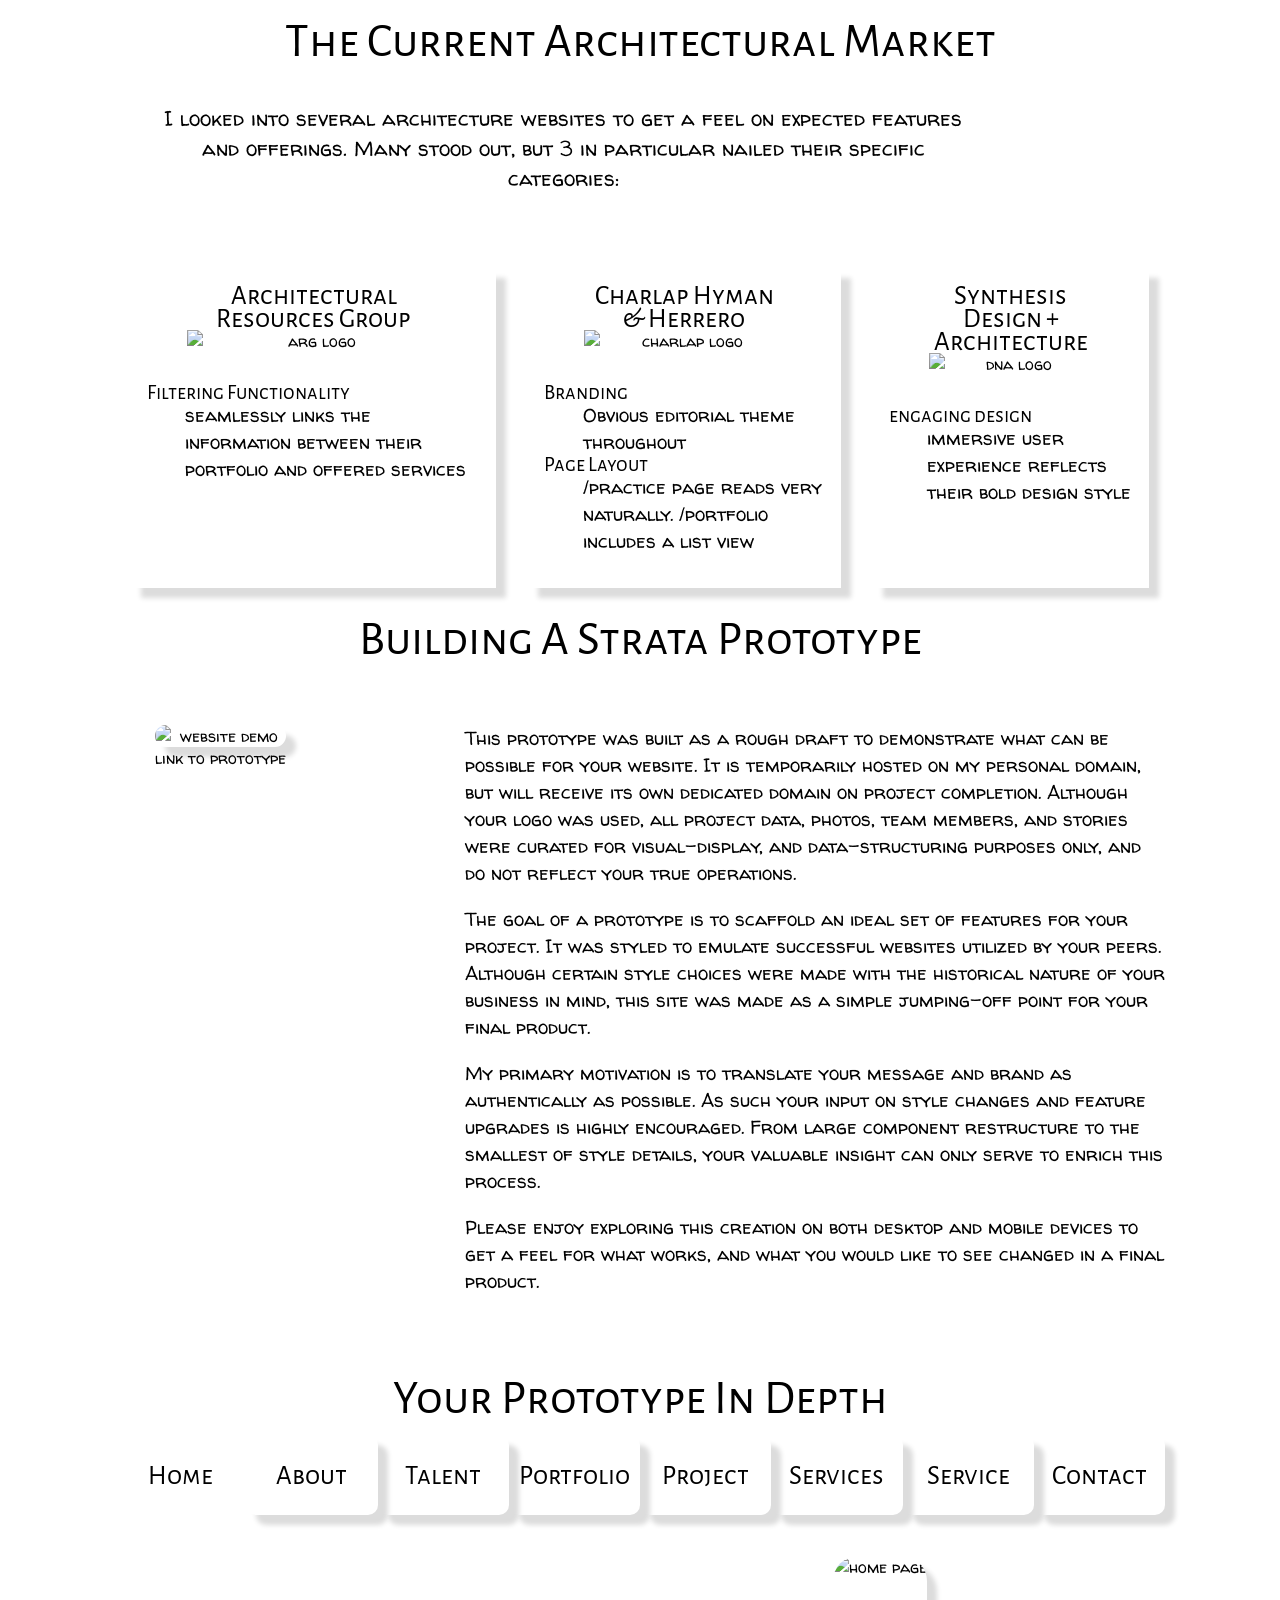
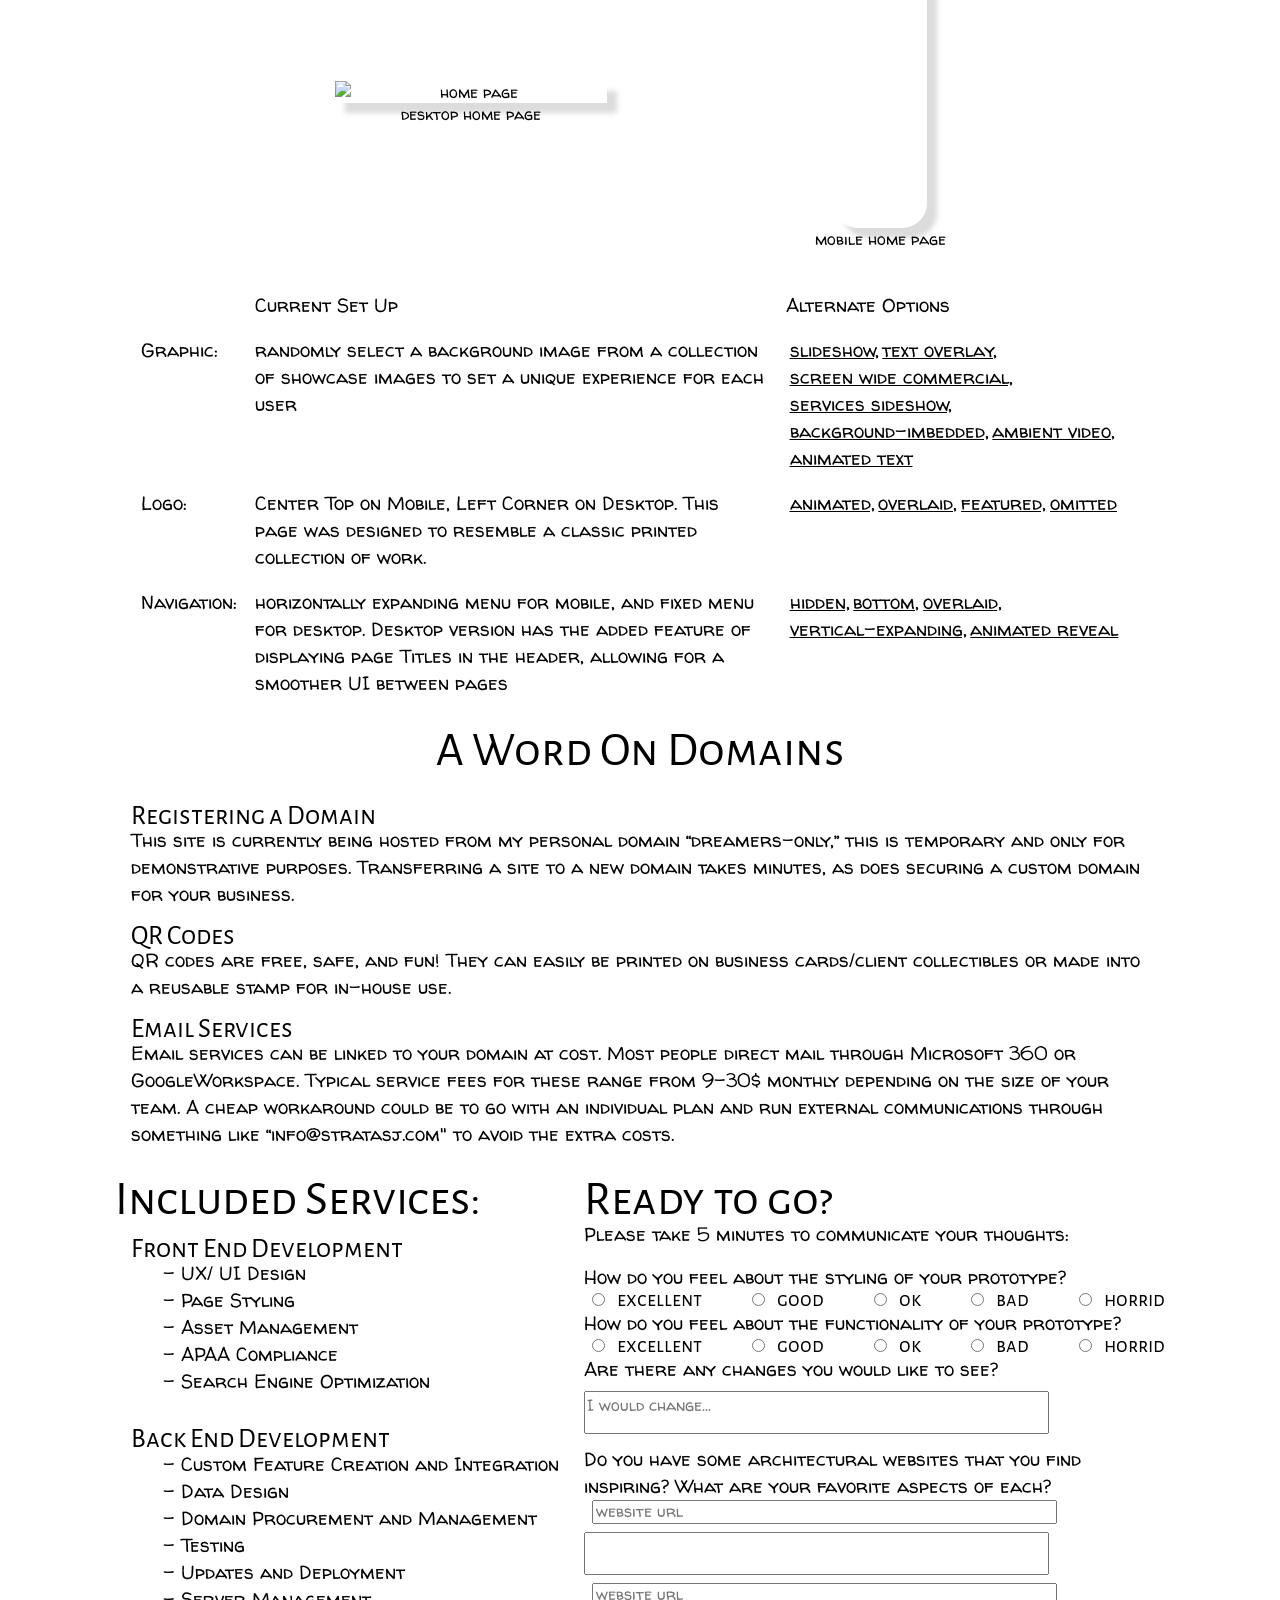
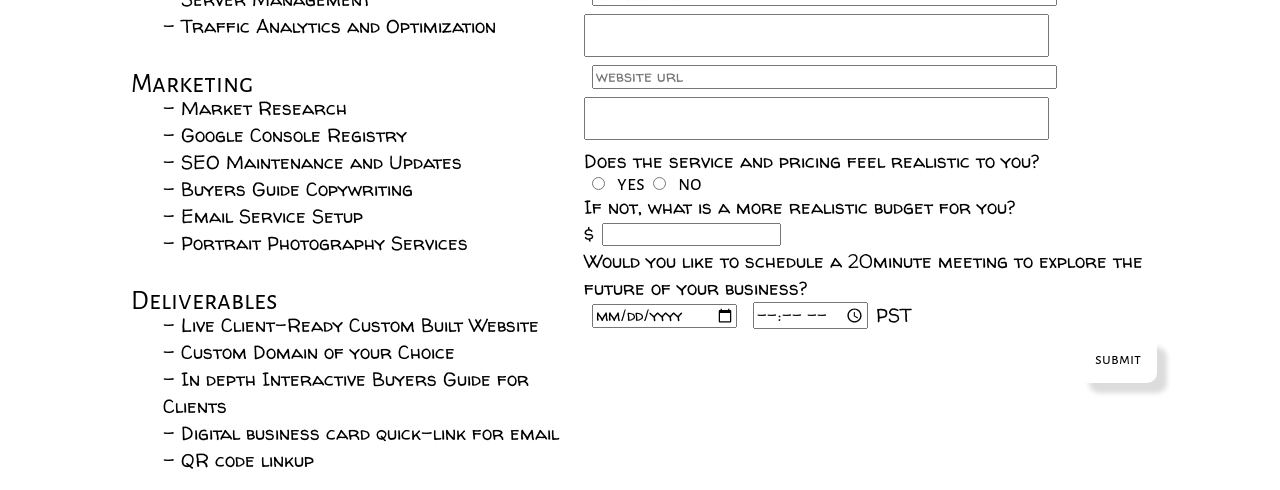
==== commit 2ffc605d: "spell check" ====
--- a/index.html
+++ b/index.html
@@ -38,45 +38,45 @@
     <article class="center">
         <h2>Formula for a Client-Catching Website</h2>
         <div class="formula">
-            <figure id="branding" onmouseenter="reveal('branding')" class="center variable" onmouseleave="hide('branding')">
+            <figure id="branding" onmouseenter="reveal('branding')" onclick="reveal('branding')" class="center variable" onmouseleave="hide('branding')">
                 <h3 >Excellent Branding</h3>
                 <p class="reveal">
                     Details matter! Successful websites tell people who you are, and what you can do for them with efficiency and style.
                 </p>
             </figure>
             <h3>+</h3>
-            <figure id="navigation" onmouseenter="reveal('navigation')" class="center variable" onmouseleave="hide('navigation')">
-                <h3 >Intuative Navigation</h3>
+            <figure id="navigation" onmouseenter="reveal('navigation')" onclick="reveal('navigation')" class="center variable" onmouseleave="hide('navigation')">
+                <h3 >Intuitive Navigation</h3>
                 <p class="reveal">
                     Great pages mean nothing if they are hard to find. Website navigation should be easy to find, easy to use, and easy on the eyes.            
                 </p>
             </figure>
             <h3>+</h3>
-            <figure id="layout" onmouseenter="reveal('layout')" class="center variable" onmouseleave="hide('layout')">
+            <figure id="layout" onmouseenter="reveal('layout')" onclick="reveal('layout')" class="center variable" onmouseleave="hide('layout')">
                 <h3 >Responsive Layout</h3>
                 <p class="reveal">
                     Your website should look great from a variety of access points so that you can reach a wider variety of clients.
                 </p>
             </figure>
             <h3>+</h3>
-            <figure id="performance" onmouseenter="reveal('performance')" class="center variable" onmouseleave="hide('performance')">
+            <figure id="performance" onmouseenter="reveal('performance')" onclick="reveal('performance')" class="center variable" onmouseleave="hide('performance')">
                 <h3 >Preforming Assets</h3>
                 <p class="reveal">
                     A smooth user experience requires pages that load quickly, leading to a dependable impression of your business.
                 </p>
             </figure>
             <h3>+</h3>
-            <figure id="action" onmouseenter="reveal('action')" class="center variable" onmouseleave="hide('action')">
+            <figure id="action" onmouseenter="reveal('action')" onclick="reveal('action')" class="center variable" onmouseleave="hide('action')">
                 <h3 >Subtle Selling</h3>
                 <p class="reveal">
                     Make the user comfortable while inching them toward checkout. Everything should lead back to what you are selling, with the path to sale crystal clear.
                 </p>
             </figure>
             <h3>=</h3>
-            <figure id="trust" onmouseenter="reveal('trust')" class="center variable" onmouseleave="hide('trust')">
+            <figure id="trust" onmouseenter="reveal('trust')" onclick="reveal('trust')" class="center variable" onmouseleave="hide('trust')">
                 <h3><strong>Confident Clients</strong></h3>
                 <p class="reveal">
-                    When you have thier trust, you have their sale. A strong, memorable site will put you ahead of the competition every time.
+                    When you have their trust, you have their sale. A strong, memorable site will put you ahead of the competition every time.
                 </p>
             </figure>
         </div>
@@ -90,7 +90,7 @@
             </section>
             <section>
                 <h3>Full Service</h3>
-                <p>Your site should be entrusted to someone who will tend to all the details of your build from start to finish. This includes Market Research, Brand Development, Content Curation, Interface Design, Graphic Design, Web and Mobile Development, Search Engine Optimization, Server and Domain Logistics, Edits and Adjustments, Updates and Maintenance, Data Analytics, and custom Tailored Marketing Materials so you can send your clients professionally styled buyers-guides like this one. If later on you want to launch an ad campaign through meta, google, or reddit, you will have a professional for that aswell. Enjoy all the benefits of an Agency experience within the comfort of one point-of-contact, expertly dedicated to your cause. </p>
+                <p>Your site should be entrusted to someone who will tend to all the details of your build from start to finish. This includes Market Research, Brand Development, Content Curation, Interface Design, Graphic Design, Web and Mobile Development, Search Engine Optimization, Server and Domain Logistics, Edits and Adjustments, Updates and Maintenance, Data Analytics, and custom Tailored Marketing Materials so you can send your clients professionally styled buyers-guides like this one. If later on you want to launch an ad campaign through meta, google, or reddit, you will have a professional for that as well. Enjoy all the benefits of an Agency experience within the comfort of one point-of-contact, expertly dedicated to your cause. </p>
             </section>
             <section>
                 <h3>Customizable Experience</h3>
@@ -128,7 +128,7 @@
                         </figure>
                     <div class="info">
                         <h4>Branding</h4>
-                        <p>Obvious editiorial theme throughout</p>
+                        <p>Obvious editorial theme throughout</p>
                         <h4>Page Layout</h4>
                         <p>/practice page reads very naturally. /portfolio includes a list view </p>
                     </div>
@@ -228,7 +228,7 @@
                             <a target="_blank" href="https://fe-arch.com/"><p>slideshow,</p></a>
                             <a target="_blank" href="https://www.montanumo.com/"><p>text overlay,</p></a>
                             <a target="_blank" href="https://www.morphosis.com/"><p>screen wide commercial,</p></a>
-                            <a target="_blank" href="https://www.rios.com/"><p>services sldeshow,</p></a>
+                            <a target="_blank" href="https://www.rios.com/"><p>services sideshow,</p></a>
                             <a target="_blank" href="https://yazdanistudio.com/"><p>background-imbedded, </p></a>
                             <a target="_blank" href="https://www.assembledge.com/"><p>ambient video,</p></a>
                             <a target="_blank" href="http://www.scalescape.com/"><p>animated text</p></a></td>
@@ -238,7 +238,7 @@
                         <td>Center Top on Mobile, Left Corner on Desktop. This page was designed to resemble a classic printed collection of work.</td>
                         <td class="options">
                             <a target="_blank" href="https://www.synthesis-dna.com/"><p>animated,</p></a>
-                            <a target="_blank" href="https://www.standardarchitecture.com/#homepage-slideshow"><p>overlayed,</p></a>
+                            <a target="_blank" href="https://www.standardarchitecture.com/#homepage-slideshow"><p>overlaid,</p></a>
                             <a target="_blank" href="https://coarchitects.com/"><p>featured,</p></a>
                             <a target="_blank" href="https://kevindalyarchitects.com/"><p>omitted</p></a>
                         </td>
@@ -249,8 +249,8 @@
                         <td class="options">
                             <a target="_blank" href="https://www.morphosis.com/">hidden,</a>
                             <a target="_blank" href="https://kevindalyarchitects.com/">bottom,</a>
-                            <a target="_blank" href="https://coarchitects.com/">overlayed,</a>
-                            <a target="_blank" href="https://www.rios.com/">verticle-expanding,</a>
+                            <a target="_blank" href="https://coarchitects.com/">overlaid,</a>
+                            <a target="_blank" href="https://www.rios.com/">vertical-expanding,</a>
                             <a target="_blank" href="https://www.kovac.studio/">animated reveal</a>
                         </td>
                     </tr>
@@ -263,7 +263,7 @@
                         <a target="_blank" href="https://fe-arch.com/"><p>slideshow,</p></a>
                         <a target="_blank" href="https://www.montanumo.com/"><p>text overlay,</p></a>
                         <a target="_blank" href="https://www.morphosis.com/"><p>screen wide commercial,</p></a>
-                        <a target="_blank" href="https://www.rios.com/"><p>services sldeshow,</p></a>
+                        <a target="_blank" href="https://www.rios.com/"><p>services sideshow,</p></a>
                         <a target="_blank" href="https://yazdanistudio.com/"><p>background-imbedded, </p></a>
                         <a target="_blank" href="https://www.assembledge.com/"><p>ambient video,</p></a>
                         <a target="_blank" href="http://www.scalescape.com/"><p>animated text</p></a></td>
@@ -274,18 +274,18 @@
                     <h4>Logo Options:</h4>
                     <div class="options">
                         <a target="_blank" href="https://www.synthesis-dna.com/"><p>animated,</p></a>
-                        <a target="_blank" href="https://www.standardarchitecture.com/#homepage-slideshow"><p>overlayed,</p></a>
+                        <a target="_blank" href="https://www.standardarchitecture.com/#homepage-slideshow"><p>overlaid,</p></a>
                         <a target="_blank" href="https://coarchitects.com/"><p>featured,</p></a>
                         <a target="_blank" href="https://kevindalyarchitects.com/"><p>omitted</p></a>
                     </div>
                     <h4>Current Navigation:</h4>
                     <p>horizontally expanding menu for mobile, and fixed menu for desktop. Desktop version has the added feature of displaying page Titles in the header, allowing for a smoother UI between pages </p>
-                    <h4>Navagation Options:</h4>
+                    <h4>Navigation Options:</h4>
                     <div class="options">
                         <a target="_blank" href="https://www.morphosis.com/">hidden,</a>
                         <a target="_blank" href="https://kevindalyarchitects.com/">bottom,</a>
-                        <a target="_blank" href="https://coarchitects.com/">overlayed,</a>
-                        <a target="_blank" href="https://www.rios.com/">verticle-expanding,</a>
+                        <a target="_blank" href="https://coarchitects.com/">overlaid,</a>
+                        <a target="_blank" href="https://www.rios.com/">vertical-expanding,</a>
                         <a target="_blank" href="https://www.kovac.studio/">animated reveal</a>
                     </div>
                 </div>
@@ -402,7 +402,7 @@
                             <a target="_blank" href="https://www.standardarchitecture.com/about#intro">picture-free articles,</a>
                             <a target="_blank" href="https://www.assembledge.com/people/">pop-up overlay articles,</a>
                             <a target="_blank" href="https://www.tighearchitecture.com/about-us">email hyperlink,</a>
-                            <a target="_blank" href="https://a-n-x.com/team/kim/">modular styile profile,</a>
+                            <a target="_blank" href="https://a-n-x.com/team/kim/">modular style profile,</a>
                             <a target="_blank" href="https://www.kovac.studio/practice/people/view/michael-kovac/">personality pictures</a>
                         </td>
                     </tr>
@@ -415,7 +415,7 @@
                         <a target="_blank" href="https://www.standardarchitecture.com/about#intro">picture-free articles,</a>
                         <a target="_blank" href="https://www.assembledge.com/people/">pop-up overlay articles,</a>
                         <a target="_blank" href="https://www.tighearchitecture.com/about-us">email hyperlink,</a>
-                        <a target="_blank" href="https://a-n-x.com/team/kim/">modular styile profile,</a>
+                        <a target="_blank" href="https://a-n-x.com/team/kim/">modular style profile,</a>
                         <a target="_blank" href="https://www.kovac.studio/practice/people/view/michael-kovac/">personality pictures</a>
                     </div>
                 </div>
@@ -446,11 +446,11 @@
                         <td>a simple grid with black and white filtered photos and hover activated overlay titles</td>
                         <td class="options">                            
                             <a target="_blank" href="https://davidhertzfaia.com/woolsey-fire-rebuild-malibu">work in progress section,</a>
-                            <a target="_blank" href="https://www.tighearchitecture.com/our-work">catagory filter,</a>
+                            <a target="_blank" href="https://www.tighearchitecture.com/our-work">category filter,</a>
                             <a target="_blank" href="https://a-n-x.com/work/">dynamic preview sizes,</a>
                             <a target="_blank" href="https://www.kovac.studio/architecture/">mixed media immersive display,</a>
                             <a target="_blank" href="https://www.assembledge.com/projects/">list view option,</a>
-                            <a target="_blank" href="https://www.standardarchitecture.com/work/?category=Homes">cover photo + mid level catagory filter,</a>
+                            <a target="_blank" href="https://www.standardarchitecture.com/work/?category=Homes">cover photo + mid level category filter,</a>
                             <a target="_blank" href="https://www.rios.com/work/#filter=.landscape-architecture.all-markets">category summary inclusion,</a>
                             <a target="_blank" href="https://www.steinberghart.com/design/projects/">category tags,</a>
                             <a target="_blank" href="https://coarchitects.com/projects/medical-health-sciences-education/">animated reveal,</a>
@@ -467,11 +467,11 @@
                     <h4>Layout Options:</h4>
                     <div class="options">                            
                         <a target="_blank" href="https://davidhertzfaia.com/woolsey-fire-rebuild-malibu">work in progress section,</a>
-                        <a target="_blank" href="https://www.tighearchitecture.com/our-work">catagory filter,</a>
+                        <a target="_blank" href="https://www.tighearchitecture.com/our-work">category filter,</a>
                         <a target="_blank" href="https://a-n-x.com/work/">dynamic preview sizes,</a>
                         <a target="_blank" href="https://www.kovac.studio/architecture/">mixed media immersive display,</a>
                         <a target="_blank" href="https://www.assembledge.com/projects/">list view option,</a>
-                        <a target="_blank" href="https://www.standardarchitecture.com/work/?category=Homes">cover photo + mid level catagory filter,</a>
+                        <a target="_blank" href="https://www.standardarchitecture.com/work/?category=Homes">cover photo + mid level category filter,</a>
                         <a target="_blank" href="https://www.rios.com/work/#filter=.landscape-architecture.all-markets">category summary inclusion,</a>
                         <a target="_blank" href="https://www.steinberghart.com/design/projects/">category tags,</a>
                         <a target="_blank" href="https://coarchitects.com/projects/medical-health-sciences-education/">animated reveal,</a>
@@ -517,7 +517,7 @@
                         <td>Included Data:</td>
                         <td>year of completion, location, services, people on the project</td>
                         <td class="options">
-                            <a target="_blank" href="https://kevindalyarchitects.com/projects/details/artist-residency-housing/">catagory and squarefootage,</a>
+                            <a target="_blank" href="https://kevindalyarchitects.com/projects/details/artist-residency-housing/">category and square footage,</a>
                             <a target="_blank" href="https://coarchitects.com/projects/medical-health-sciences-education/oregon-health-sciences-university-medical-education-building/">awards,</a>
                             <a target="_blank" href="https://www.standardarchitecture.com/work/carpenters-workshop-gallery-westhollywood">photo credits,</a>
                             <a target="_blank" href="https://www.assembledge.com/projects/oakdell-residence/">outside teams,</a>
@@ -530,10 +530,10 @@
                         <td>Graphics:</td>
                         <td>Scrollable image gallery for multi image projects, static image for single image</td>
                         <td class="options">
-                            <a target="_blank" href="https://www.morphosis.com/architecture/299/">catagorized image galleries,</a>
+                            <a target="_blank" href="https://www.morphosis.com/architecture/299/">categorized image galleries,</a>
                             <a target="_blank" href="https://www.steinberghart.com/design/projects/san-jose-city-college-career-education-complex/">360 panoramas,</a>
                             <a target="_blank" href="https://www.assembledge.com/projects/oakdell-residence/">screen-wide cover,</a>
-                            <a target="_blank" href="https://www.tighearchitecture.com/north-beach-park">boarderless site plan,</a>
+                            <a target="_blank" href="https://www.tighearchitecture.com/north-beach-park">borderless site plan,</a>
                             <a target="_blank" href="https://anonymousarchitects.com/eel's-nest">model pics,</a>
                             <a target="_blank" href="https://www.woodsdangaran.com/project/canyon-retreat">single column image gallery</a>
                         </td>                           
@@ -553,7 +553,7 @@
                     <p>year of completion, location, services, people on the project</p>
                     <h4>Included Data Options:</h4>
                     <div class="options">
-                        <a target="_blank" href="https://kevindalyarchitects.com/projects/details/artist-residency-housing/">catagory and squarefootage,</a>
+                        <a target="_blank" href="https://kevindalyarchitects.com/projects/details/artist-residency-housing/">category and square footage,</a>
                         <a target="_blank" href="https://coarchitects.com/projects/medical-health-sciences-education/oregon-health-sciences-university-medical-education-building/">awards,</a>
                         <a target="_blank" href="https://www.standardarchitecture.com/work/carpenters-workshop-gallery-westhollywood">photo credits,</a>
                         <a target="_blank" href="https://www.assembledge.com/projects/oakdell-residence/">outside teams,</a>
@@ -565,10 +565,10 @@
                     <p>Scrollable image gallery for multi image projects, static image for single image</p>
                     <h4>Graphics Options:</h4>
                     <div class="options">
-                        <a target="_blank" href="https://www.morphosis.com/architecture/299/">catagorized image galleries,</a>
+                        <a target="_blank" href="https://www.morphosis.com/architecture/299/">categorized image galleries,</a>
                         <a target="_blank" href="https://www.steinberghart.com/design/projects/san-jose-city-college-career-education-complex/">360 panoramas,</a>
                         <a target="_blank" href="https://www.assembledge.com/projects/oakdell-residence/">screen-wide cover,</a>
-                        <a target="_blank" href="https://www.tighearchitecture.com/north-beach-park">boarderless site plan,</a>
+                        <a target="_blank" href="https://www.tighearchitecture.com/north-beach-park">borderless site plan,</a>
                         <a target="_blank" href="https://anonymousarchitects.com/eel's-nest">model pics,</a>
                         <a target="_blank" href="https://www.woodsdangaran.com/project/canyon-retreat">single column image gallery</a>
                     </div>  
@@ -641,7 +641,7 @@
                         <td>Layout:</td>
                         <td>Composite Article Featuring: cover image, service summary, relevant team members, and past projects</td>
                         <td class="options">
-                            <a target="_blank" href="https://www.standardarchitecture.com/about#intro">static catagorized list with pictures,</a>
+                            <a target="_blank" href="https://www.standardarchitecture.com/about#intro">static categorized list with pictures,</a>
                             <a target="_blank" href="https://www.rios.com/workplace-campus-visioning-and-strategy/">blog style article w/ design showcase scroller,</a>
                             <a target="_blank" href="https://www.steinberghart.com/design/expertise/hospitality/">cover photo showcase featuring relevant projects,</a>
                             <a target="_blank" href="https://coarchitects.com/practice/technology/">promotional videos,</a>
@@ -654,7 +654,7 @@
                     <p>Composite Article Featuring: cover image, service summary, relevant team members, and past projects</p>
                     <h4>Layout Options:</h4>
                     <div class="options">
-                        <a target="_blank" href="https://www.standardarchitecture.com/about#intro">static catagorized list with pictures,</a>
+                        <a target="_blank" href="https://www.standardarchitecture.com/about#intro">static categorized list with pictures,</a>
                         <a target="_blank" href="https://www.rios.com/workplace-campus-visioning-and-strategy/">blog style article w/ design showcase scroller,</a>
                         <a target="_blank" href="https://www.steinberghart.com/design/expertise/hospitality/">cover photo showcase featuring relevant projects,</a>
                         <a target="_blank" href="https://coarchitects.com/practice/technology/">promotional videos,</a>
@@ -685,13 +685,13 @@
                     </thead>
                     <tr>
                         <td>Layout:</td>
-                        <td>Page featuring a form that dumps to an inhouse email account, studio hours, and a filler photo of the team</td>
+                        <td>Page featuring a form that dumps to an in house email account, studio hours, and a filler photo of the team</td>
                         <td class="options">
                             <a target="_blank" href="https://www.kovac.studio/studio/">scroll to footer,</a>
                             <a target="_blank" href="https://www.morphosis.com/about/contact">formless info list,</a>
                             <a target="_blank" href="https://kevindalyarchitects.com/practice/type/innovation/">newsletter signup,</a>
                             <a target="_blank" href="https://a-n-x.com/contact/">static map to offices,</a>
-                            <a target="_blank" href="https://www.tighearchitecture.com/about-us">catagorized email instructions,</a>
+                            <a target="_blank" href="https://www.tighearchitecture.com/about-us">categorized email instructions,</a>
                             <a target="_blank" href="https://davidhertzfaia.com/contact">grid gallery filler,</a>
                             <a target="_blank" href="https://www.synthesis-dna.com/contact/">welcome statement,</a>
                             <a target="_blank" href="https://griffinenrightarchitects.com/contact">dynamic map to offices</a>
@@ -700,14 +700,14 @@
                 </table>
                 <div class="phone">
                     <h4>Layout:</h4>
-                    <p>Page featuring a form that dumps to an inhouse email account, studio hours, and a filler photo of the team</p>
+                    <p>Page featuring a form that dumps to an in house email account, studio hours, and a filler photo of the team</p>
                     <h4>Layout Options:</h4>
                     <div class="options">
                         <a target="_blank" href="https://www.kovac.studio/studio/">scroll to footer,</a>
                         <a target="_blank" href="https://www.morphosis.com/about/contact">formless info list,</a>
                         <a target="_blank" href="https://kevindalyarchitects.com/practice/type/innovation/">newsletter signup,</a>
                         <a target="_blank" href="https://a-n-x.com/contact/">static map to offices,</a>
-                        <a target="_blank" href="https://www.tighearchitecture.com/about-us">catagorized email instructions,</a>
+                        <a target="_blank" href="https://www.tighearchitecture.com/about-us">categorized email instructions,</a>
                         <a target="_blank" href="https://davidhertzfaia.com/contact">grid gallery filler,</a>
                         <a target="_blank" href="https://www.synthesis-dna.com/contact/">welcome statement,</a>
                         <a target="_blank" href="https://griffinenrightarchitects.com/contact">dynamic map to offices</a>
@@ -749,19 +749,19 @@
                     <p>- Page Styling</p>
                     <p>- Asset Management</p>
                     <p>- APAA Compliance</p>
-                    <p>- Search Engine Optomization</p>
+                    <p>- Search Engine Optimization</p>
                 </div>
             </section>
             <section>
                 <h3>Back End Development</h3>
                 <div class="bullets">
                     <p>- Custom Feature Creation and Integration</p>
-                    <p>- Data Architecting</p>
+                    <p>- Data Design</p>
                     <p>- Domain Procurement and Management</p>
                     <p>- Testing</p>
                     <p>- Updates and Deployment</p>
                     <p>- Server Management</p>
-                    <p>- Traffic Analytics and Optomization</p>
+                    <p>- Traffic Analytics and Optimization</p>
                 </div>
             </section>
             <section>
@@ -769,7 +769,7 @@
                 <div class="bullets">
                     <p>- Market Research</p>
                     <p>- Google Console Registry</p>
-                    <p>- SEO Maintenence and Updates</p>
+                    <p>- SEO Maintenance and Updates</p>
                     <p>- Buyers Guide Copywriting</p>
                     <p>- Email Service Setup</p>
                     <p>- Portrait Photography Services</p>
@@ -780,7 +780,7 @@
                 <div class="bullets">
                     <p>- Live Client-Ready Custom Built Website</p>
                     <p>- Custom Domain of your Choice</p>
-                    <p>- Indepth Interactive Buyers Guide for Clients</p>
+                    <p>- In depth Interactive Buyers Guide for Clients</p>
                     <p>- Digital business card quick-link for email</p>
                     <p>- QR code linkup</p>
                 </div>
@@ -840,7 +840,7 @@
                     </div>
                     <p>Are there any changes you would like to see?</p>
                     <textarea name="changes" id="changes" placeholder="I would change..." rows="1" cols="70" value="changes"></textarea>
-                    <p>Do you have some architectural websites that you find insipring? What are your favorite aspects of each?</p>
+                    <p>Do you have some architectural websites that you find inspiring? What are your favorite aspects of each?</p>
                         <div class="col">
                             <input type="text" name="web-1" id="web-1" placeholder="website url">
                             <textarea name="web-1-aspects" id="web-1-aspects" rows ="1" value="web-1-aspects">
